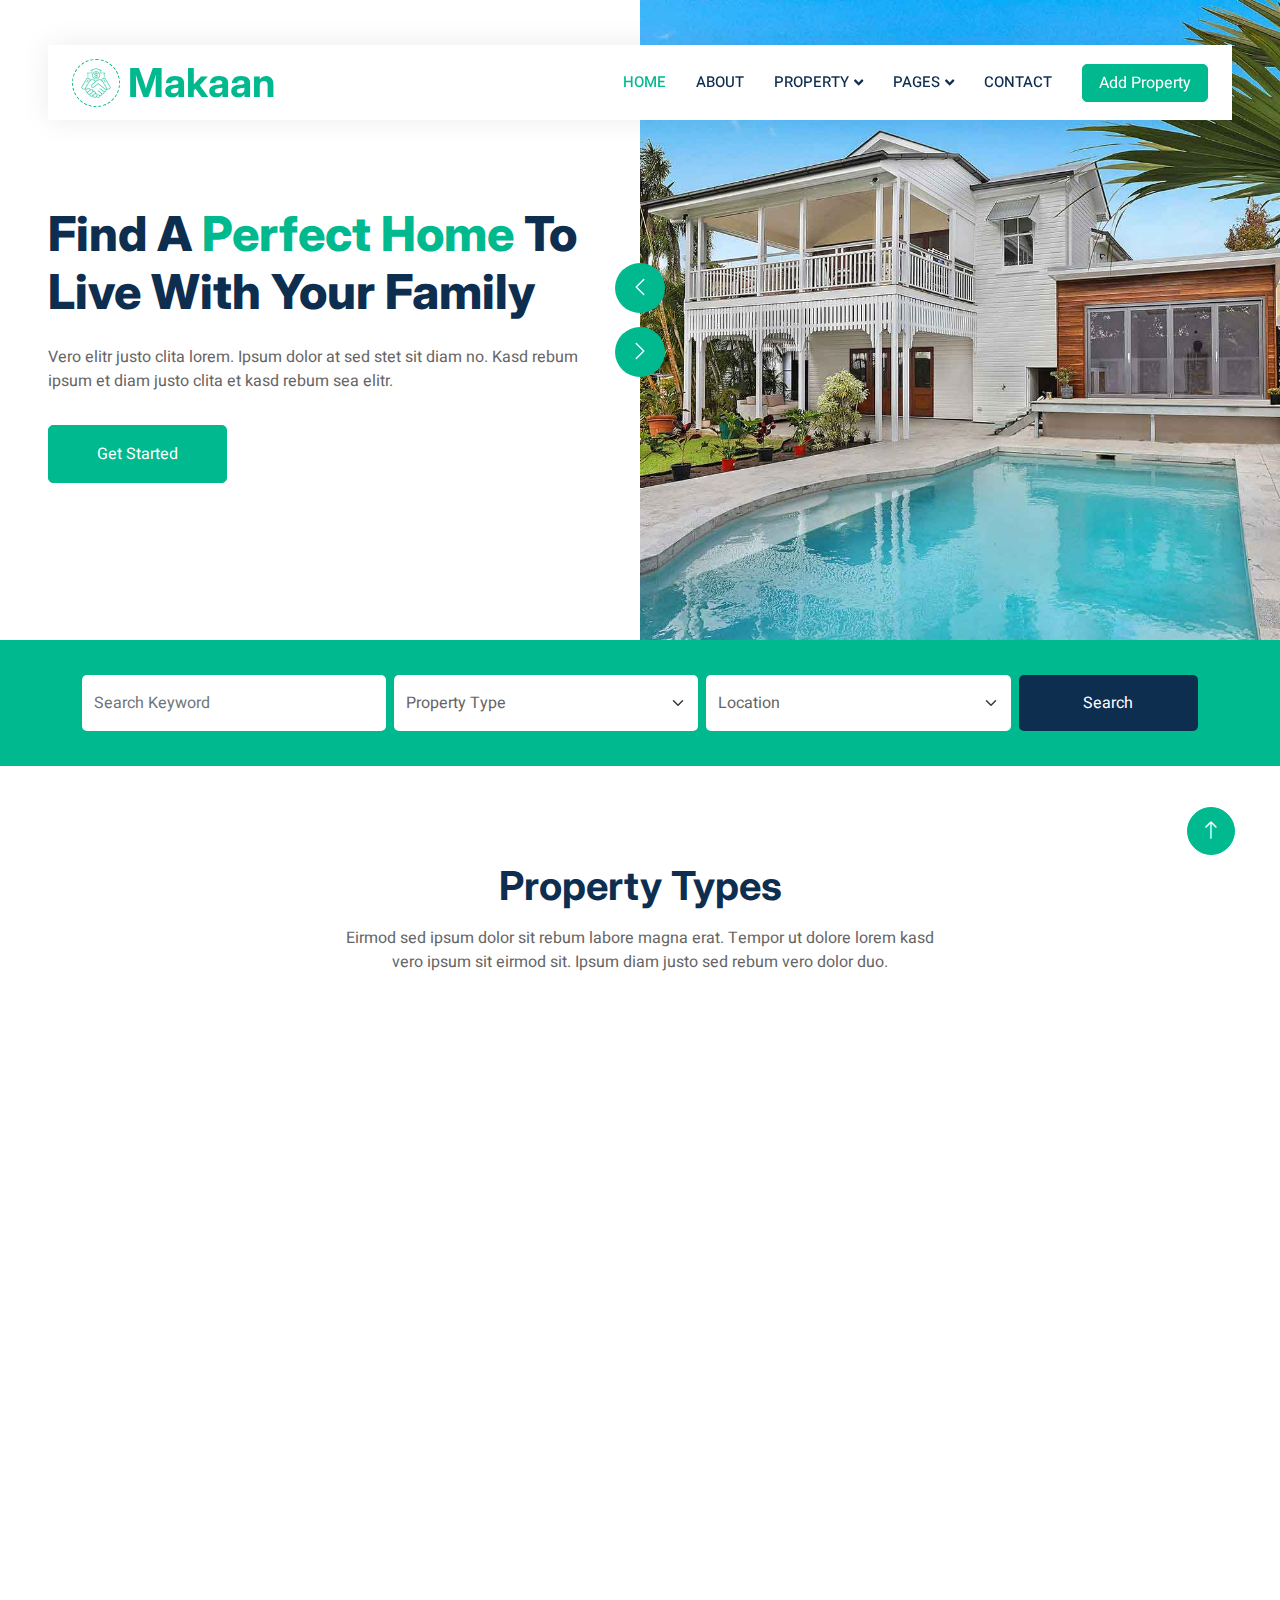
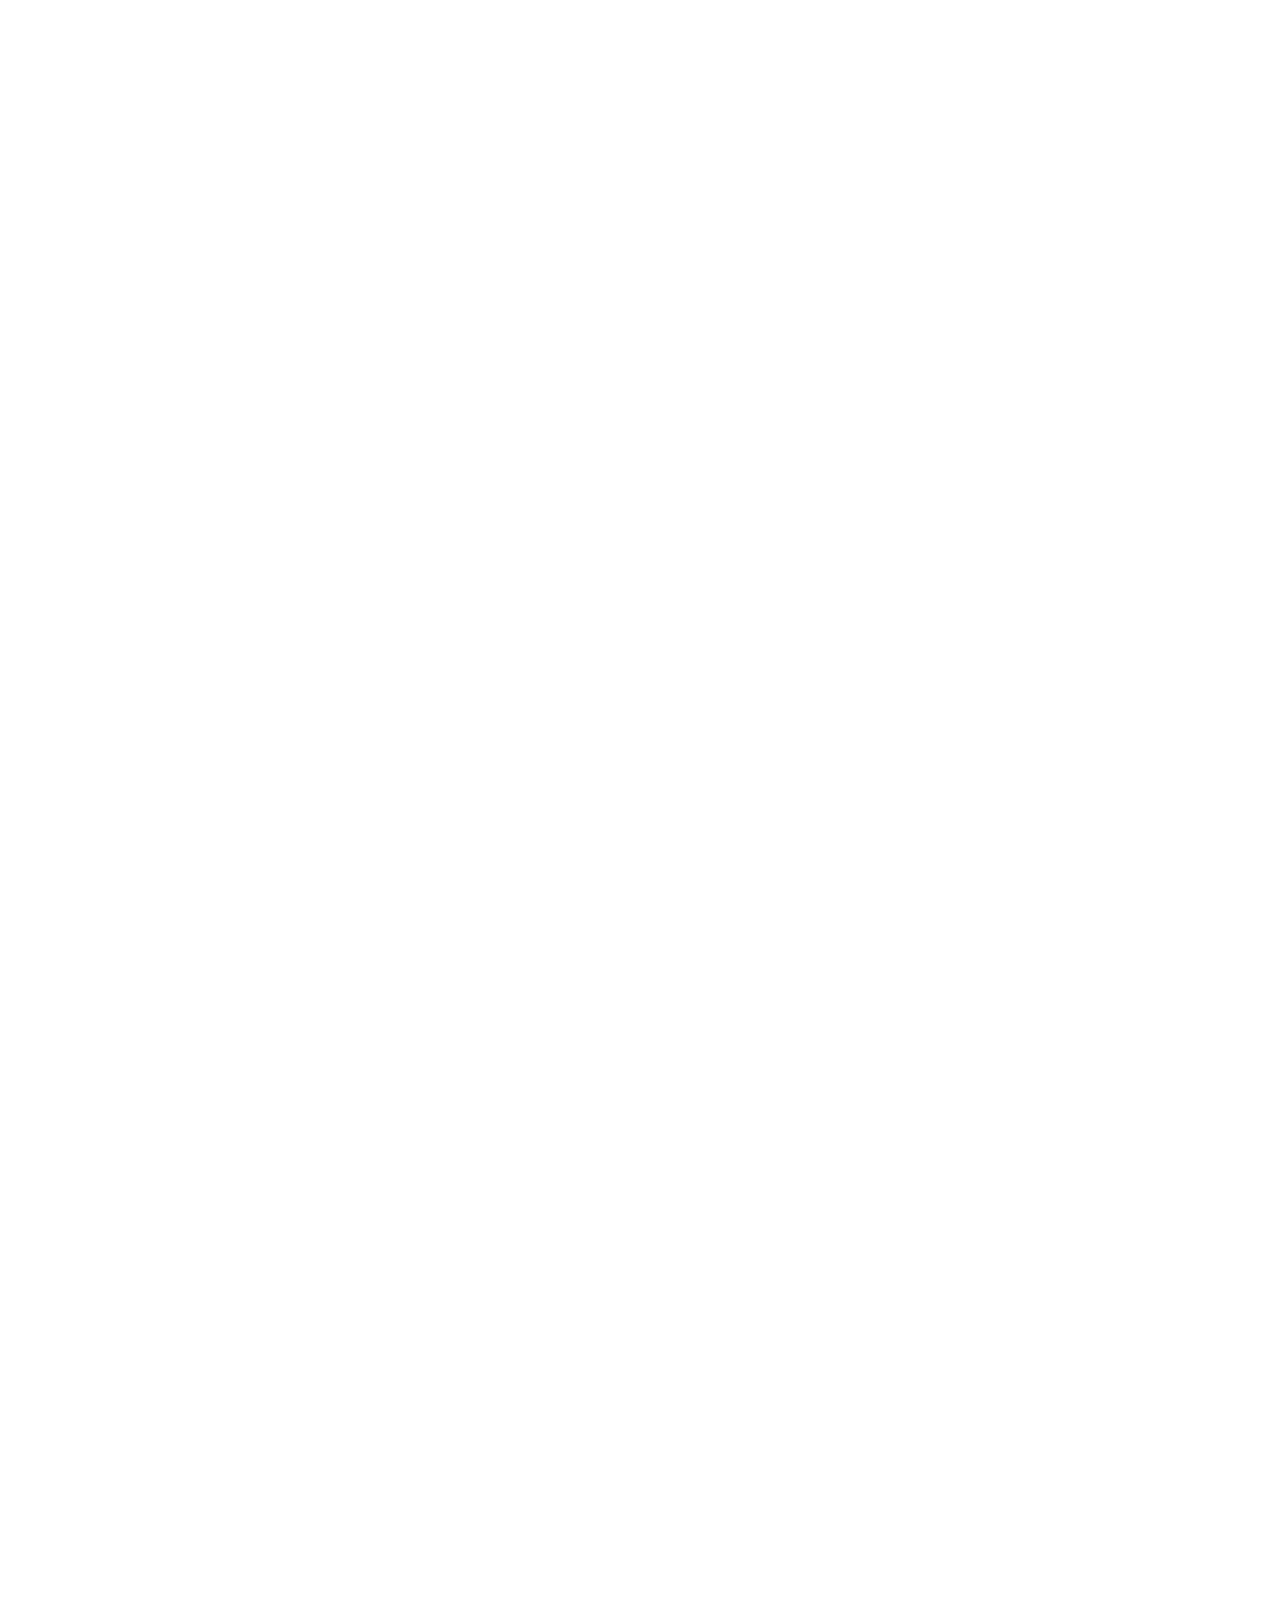
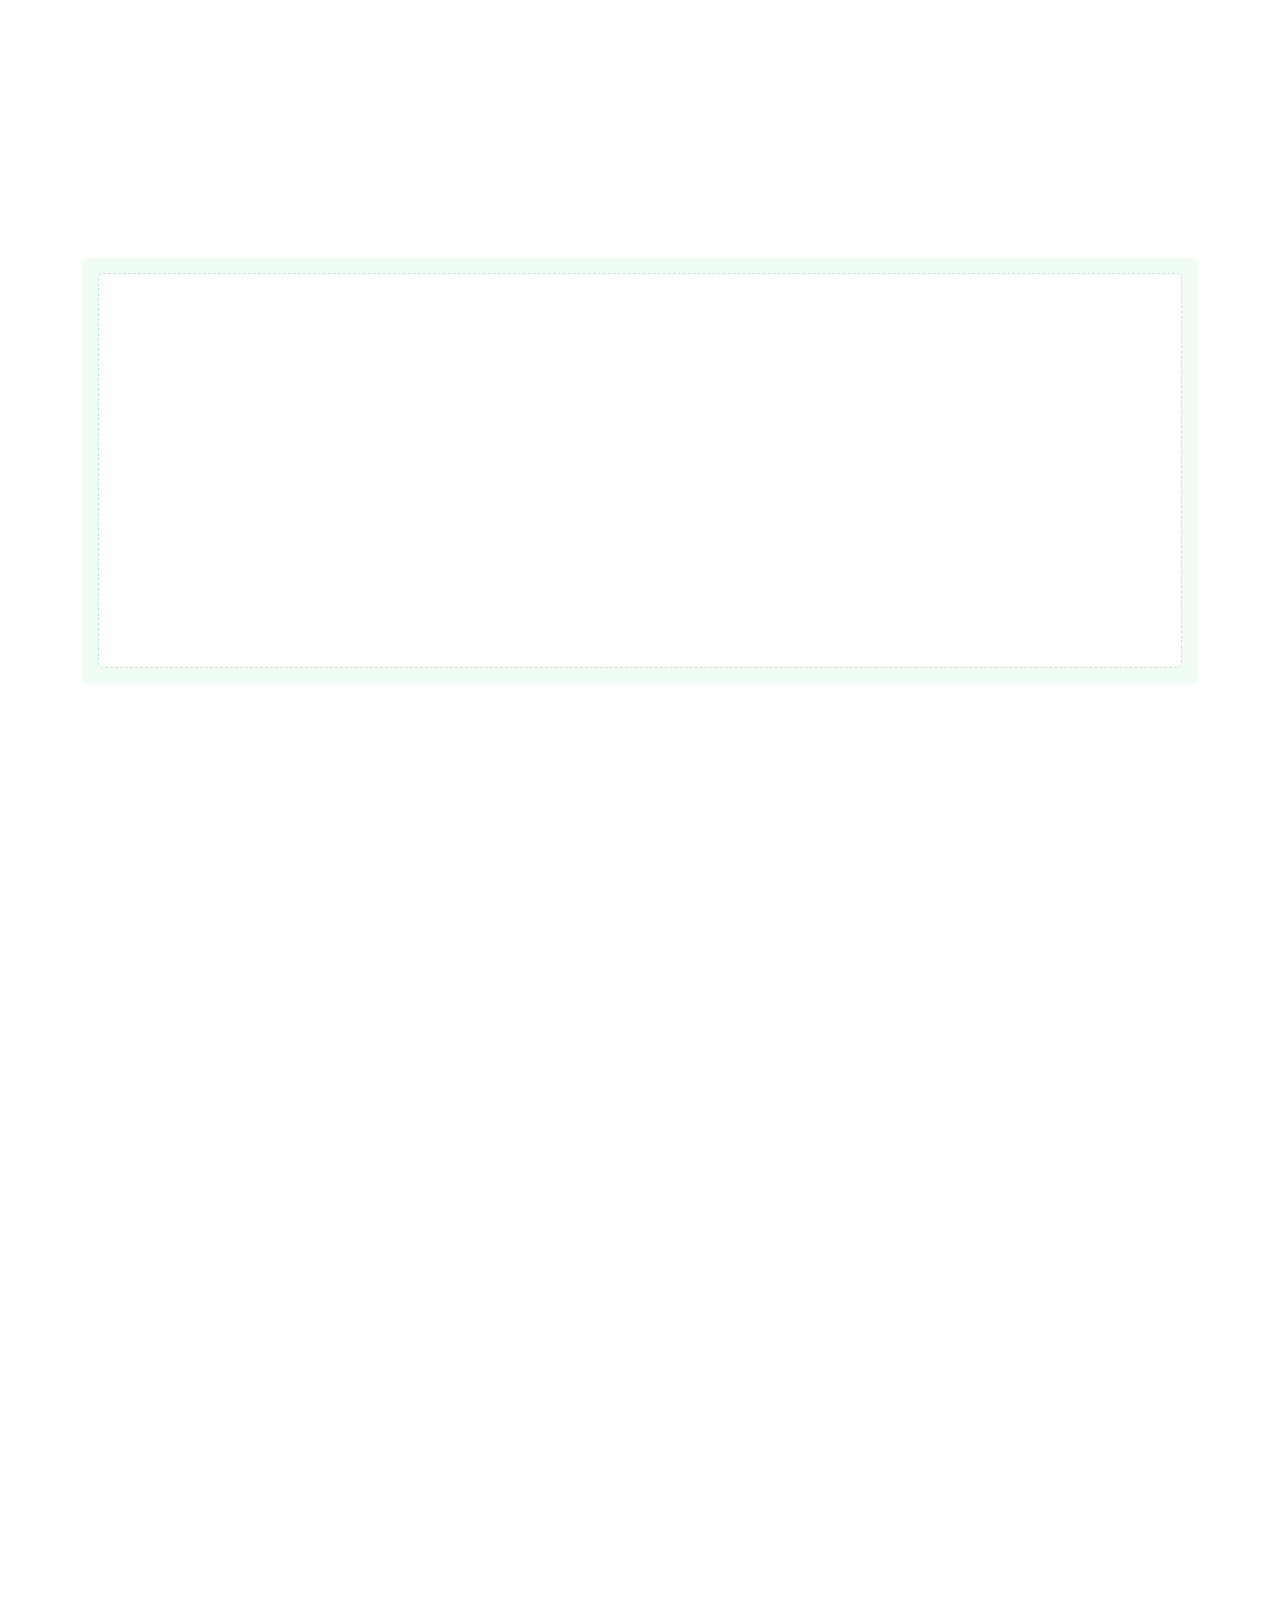
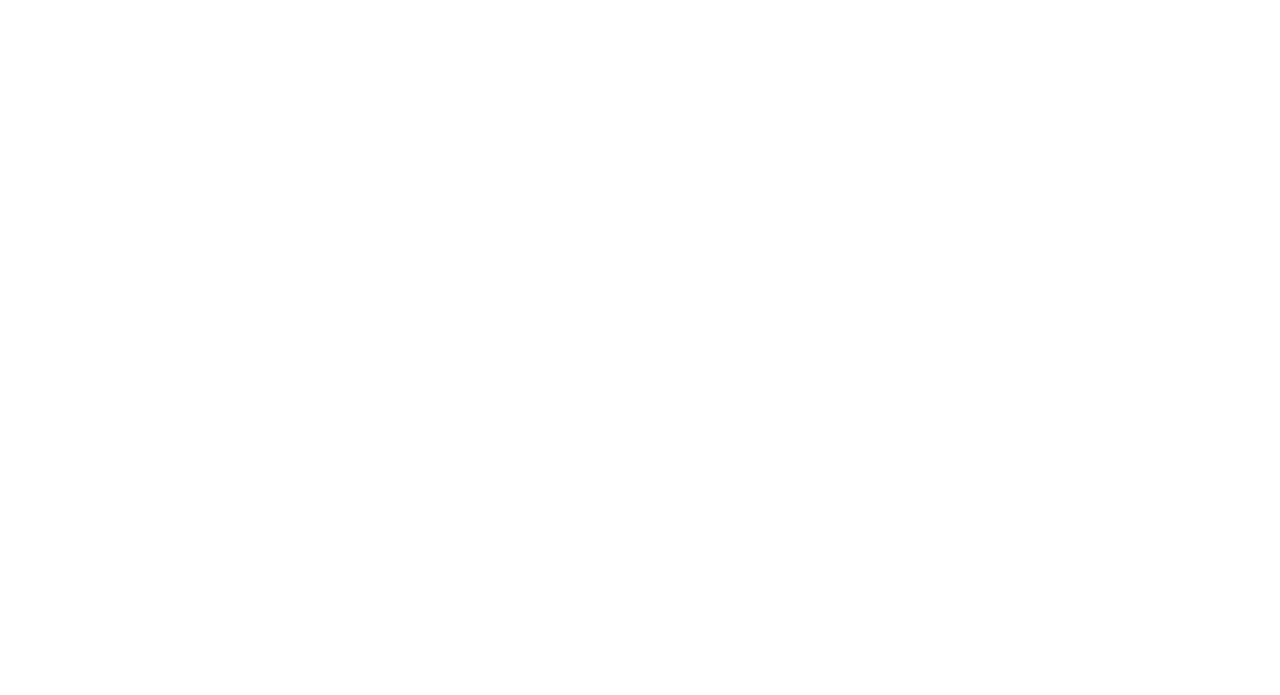
==== index.html @ d8719061 "pushed" ====
<!DOCTYPE html>
<html lang="en">

<head>
    <meta charset="utf-8">
    <title>Makaan - Real Estate HTML Template</title>
    <meta content="width=device-width, initial-scale=1.0" name="viewport">
    <meta content="" name="keywords">
    <meta content="" name="description">

    <!-- Favicon -->
    <link href="img/favicon.ico" rel="icon">

    <!-- Google Web Fonts -->
    <link rel="preconnect" href="https://fonts.googleapis.com">
    <link rel="preconnect" href="https://fonts.gstatic.com" crossorigin>
    <link href="https://fonts.googleapis.com/css2?family=Heebo:wght@400;500;600&family=Inter:wght@700;800&display=swap" rel="stylesheet">
    
    <!-- Icon Font Stylesheet -->
    <link href="https://cdnjs.cloudflare.com/ajax/libs/font-awesome/5.10.0/css/all.min.css" rel="stylesheet">
    <link href="https://cdn.jsdelivr.net/npm/bootstrap-icons@1.4.1/font/bootstrap-icons.css" rel="stylesheet">

    <!-- Libraries Stylesheet -->
    <link href="lib/animate/animate.min.css" rel="stylesheet">
    <link href="lib/owlcarousel/assets/owl.carousel.min.css" rel="stylesheet">

    <!-- Customized Bootstrap Stylesheet -->
    <link href="css/bootstrap.min.css" rel="stylesheet">

    <!-- Template Stylesheet -->
    <link href="css/style.css" rel="stylesheet">
</head>

<body>
    <div class="container-xxl bg-white p-0">
        <!-- Spinner Start -->
        <div id="spinner" class="show bg-white position-fixed translate-middle w-100 vh-100 top-50 start-50 d-flex align-items-center justify-content-center">
            <div class="spinner-border text-primary" style="width: 3rem; height: 3rem;" role="status">
                <span class="sr-only">Loading...</span>
            </div>
        </div>
        <!-- Spinner End -->


        <!-- Navbar Start -->
        <div class="container-fluid nav-bar bg-transparent">
            <nav class="navbar navbar-expand-lg bg-white navbar-light py-0 px-4">
                <a href="index.html" class="navbar-brand d-flex align-items-center text-center">
                    <div class="icon p-2 me-2">
                        <img class="img-fluid" src="img/icon-deal.png" alt="Icon" style="width: 30px; height: 30px;">
                    </div>
                    <h1 class="m-0 text-primary">Makaan</h1>
                </a>
                <button type="button" class="navbar-toggler" data-bs-toggle="collapse" data-bs-target="#navbarCollapse">
                    <span class="navbar-toggler-icon"></span>
                </button>
                <div class="collapse navbar-collapse" id="navbarCollapse">
                    <div class="navbar-nav ms-auto">
                        <a href="index.html" class="nav-item nav-link active">Home</a>
                        <a href="about.html" class="nav-item nav-link">About</a>
                        <div class="nav-item dropdown">
                            <a href="#" class="nav-link dropdown-toggle" data-bs-toggle="dropdown">Property</a>
                            <div class="dropdown-menu rounded-0 m-0">
                                <a href="property-list.html" class="dropdown-item">Property List</a>
                                <a href="property-type.html" class="dropdown-item">Property Type</a>
                                <a href="property-agent.html" class="dropdown-item">Property Agent</a>
                            </div>
                        </div>
                        <div class="nav-item dropdown">
                            <a href="#" class="nav-link dropdown-toggle" data-bs-toggle="dropdown">Pages</a>
                            <div class="dropdown-menu rounded-0 m-0">
                                <a href="testimonial.html" class="dropdown-item">Testimonial</a>
                                <a href="404.html" class="dropdown-item">404 Error</a>
                            </div>
                        </div>
                        <a href="contact.html" class="nav-item nav-link">Contact</a>
                    </div>
                    <a href="" class="btn btn-primary px-3 d-none d-lg-flex">Add Property</a>
                </div>
            </nav>
        </div>
        <!-- Navbar End -->


        <!-- Header Start -->
        <div class="container-fluid header bg-white p-0">
            <div class="row g-0 align-items-center flex-column-reverse flex-md-row">
                <div class="col-md-6 p-5 mt-lg-5">
                    <h1 class="display-5 animated fadeIn mb-4">Find A <span class="text-primary">Perfect Home</span> To Live With Your Family</h1>
                    <p class="animated fadeIn mb-4 pb-2">Vero elitr justo clita lorem. Ipsum dolor at sed stet
                        sit diam no. Kasd rebum ipsum et diam justo clita et kasd rebum sea elitr.</p>
                    <a href="" class="btn btn-primary py-3 px-5 me-3 animated fadeIn">Get Started</a>
                </div>
                <div class="col-md-6 animated fadeIn">
                    <div class="owl-carousel header-carousel">
                        <div class="owl-carousel-item">
                            <img class="img-fluid" src="img/carousel-1.jpg" alt="">
                        </div>
                        <div class="owl-carousel-item">
                            <img class="img-fluid" src="img/carousel-2.jpg" alt="">
                        </div>
                    </div>
                </div>
            </div>
        </div>
        <!-- Header End -->


        <!-- Search Start -->
        <div class="container-fluid bg-primary mb-5 wow fadeIn" data-wow-delay="0.1s" style="padding: 35px;">
            <div class="container">
                <div class="row g-2">
                    <div class="col-md-10">
                        <div class="row g-2">
                            <div class="col-md-4">
                                <input type="text" class="form-control border-0 py-3" placeholder="Search Keyword">
                            </div>
                            <div class="col-md-4">
                                <select class="form-select border-0 py-3">
                                    <option selected>Property Type</option>
                                    <option value="1">Property Type 1</option>
                                    <option value="2">Property Type 2</option>
                                    <option value="3">Property Type 3</option>
                                </select>
                            </div>
                            <div class="col-md-4">
                                <select class="form-select border-0 py-3">
                                    <option selected>Location</option>
                                    <option value="1">Location 1</option>
                                    <option value="2">Location 2</option>
                                    <option value="3">Location 3</option>
                                </select>
                            </div>
                        </div>
                    </div>
                    <div class="col-md-2">
                        <button class="btn btn-dark border-0 w-100 py-3">Search</button>
                    </div>
                </div>
            </div>
        </div>
        <!-- Search End -->


        <!-- Category Start -->
        <div class="container-xxl py-5">
            <div class="container">
                <div class="text-center mx-auto mb-5 wow fadeInUp" data-wow-delay="0.1s" style="max-width: 600px;">
                    <h1 class="mb-3">Property Types</h1>
                    <p>Eirmod sed ipsum dolor sit rebum labore magna erat. Tempor ut dolore lorem kasd vero ipsum sit eirmod sit. Ipsum diam justo sed rebum vero dolor duo.</p>
                </div>
                <div class="row g-4">
                    <div class="col-lg-3 col-sm-6 wow fadeInUp" data-wow-delay="0.1s">
                        <a class="cat-item d-block bg-light text-center rounded p-3" href="">
                            <div class="rounded p-4">
                                <div class="icon mb-3">
                                    <img class="img-fluid" src="img/icon-apartment.png" alt="Icon">
                                </div>
                                <h6>Apartment</h6>
                                <span>123 Properties</span>
                            </div>
                        </a>
                    </div>
                    <div class="col-lg-3 col-sm-6 wow fadeInUp" data-wow-delay="0.3s">
                        <a class="cat-item d-block bg-light text-center rounded p-3" href="">
                            <div class="rounded p-4">
                                <div class="icon mb-3">
                                    <img class="img-fluid" src="img/icon-villa.png" alt="Icon">
                                </div>
                                <h6>Villa</h6>
                                <span>123 Properties</span>
                            </div>
                        </a>
                    </div>
                    <div class="col-lg-3 col-sm-6 wow fadeInUp" data-wow-delay="0.5s">
                        <a class="cat-item d-block bg-light text-center rounded p-3" href="">
                            <div class="rounded p-4">
                                <div class="icon mb-3">
                                    <img class="img-fluid" src="img/icon-house.png" alt="Icon">
                                </div>
                                <h6>Home</h6>
                                <span>123 Properties</span>
                            </div>
                        </a>
                    </div>
                    <div class="col-lg-3 col-sm-6 wow fadeInUp" data-wow-delay="0.7s">
                        <a class="cat-item d-block bg-light text-center rounded p-3" href="">
                            <div class="rounded p-4">
                                <div class="icon mb-3">
                                    <img class="img-fluid" src="img/icon-housing.png" alt="Icon">
                                </div>
                                <h6>Office</h6>
                                <span>123 Properties</span>
                            </div>
                        </a>
                    </div>
                    <div class="col-lg-3 col-sm-6 wow fadeInUp" data-wow-delay="0.1s">
                        <a class="cat-item d-block bg-light text-center rounded p-3" href="">
                            <div class="rounded p-4">
                                <div class="icon mb-3">
                                    <img class="img-fluid" src="img/icon-building.png" alt="Icon">
                                </div>
                                <h6>Building</h6>
                                <span>123 Properties</span>
                            </div>
                        </a>
                    </div>
                    <div class="col-lg-3 col-sm-6 wow fadeInUp" data-wow-delay="0.3s">
                        <a class="cat-item d-block bg-light text-center rounded p-3" href="">
                            <div class="rounded p-4">
                                <div class="icon mb-3">
                                    <img class="img-fluid" src="img/icon-neighborhood.png" alt="Icon">
                                </div>
                                <h6>Townhouse</h6>
                                <span>123 Properties</span>
                            </div>
                        </a>
                    </div>
                    <div class="col-lg-3 col-sm-6 wow fadeInUp" data-wow-delay="0.5s">
                        <a class="cat-item d-block bg-light text-center rounded p-3" href="">
                            <div class="rounded p-4">
                                <div class="icon mb-3">
                                    <img class="img-fluid" src="img/icon-condominium.png" alt="Icon">
                                </div>
                                <h6>Shop</h6>
                                <span>123 Properties</span>
                            </div>
                        </a>
                    </div>
                    <div class="col-lg-3 col-sm-6 wow fadeInUp" data-wow-delay="0.7s">
                        <a class="cat-item d-block bg-light text-center rounded p-3" href="">
                            <div class="rounded p-4">
                                <div class="icon mb-3">
                                    <img class="img-fluid" src="img/icon-luxury.png" alt="Icon">
                                </div>
                                <h6>Garage</h6>
                                <span>123 Properties</span>
                            </div>
                        </a>
                    </div>
                </div>
            </div>
        </div>
        <!-- Category End -->


        <!-- About Start -->
        <div class="container-xxl py-5">
            <div class="container">
                <div class="row g-5 align-items-center">
                    <div class="col-lg-6 wow fadeIn" data-wow-delay="0.1s">
                        <div class="about-img position-relative overflow-hidden p-5 pe-0">
                            <img class="img-fluid w-100" src="img/about.jpg">
                        </div>
                    </div>
                    <div class="col-lg-6 wow fadeIn" data-wow-delay="0.5s">
                        <h1 class="mb-4">#1 Place To Find The Perfect Property</h1>
                        <p class="mb-4">Tempor erat elitr rebum at clita. Diam dolor diam ipsum sit. Aliqu diam amet diam et eos. Clita erat ipsum et lorem et sit, sed stet lorem sit clita duo justo magna dolore erat amet</p>
                        <p><i class="fa fa-check text-primary me-3"></i>Tempor erat elitr rebum at clita</p>
                        <p><i class="fa fa-check text-primary me-3"></i>Aliqu diam amet diam et eos</p>
                        <p><i class="fa fa-check text-primary me-3"></i>Clita duo justo magna dolore erat amet</p>
                        <a class="btn btn-primary py-3 px-5 mt-3" href="">Read More</a>
                    </div>
                </div>
            </div>
        </div>
        <!-- About End -->


        <!-- Property List Start -->
        <div class="container-xxl py-5">
            <div class="container">
                <div class="row g-0 gx-5 align-items-end">
                    <div class="col-lg-6">
                        <div class="text-start mx-auto mb-5 wow slideInLeft" data-wow-delay="0.1s">
                            <h1 class="mb-3">Property Listing</h1>
                            <p>Eirmod sed ipsum dolor sit rebum labore magna erat. Tempor ut dolore lorem kasd vero ipsum sit eirmod sit diam justo sed rebum.</p>
                        </div>
                    </div>
                    <div class="col-lg-6 text-start text-lg-end wow slideInRight" data-wow-delay="0.1s">
                        <ul class="nav nav-pills d-inline-flex justify-content-end mb-5">
                            <li class="nav-item me-2">
                                <a class="btn btn-outline-primary active" data-bs-toggle="pill" href="#tab-1">Featured</a>
                            </li>
                            <li class="nav-item me-2">
                                <a class="btn btn-outline-primary" data-bs-toggle="pill" href="#tab-2">For Sell</a>
                            </li>
                            <li class="nav-item me-0">
                                <a class="btn btn-outline-primary" data-bs-toggle="pill" href="#tab-3">For Rent</a>
                            </li>
                        </ul>
                    </div>
                </div>
                <div class="tab-content">
                    <div id="tab-1" class="tab-pane fade show p-0 active">
                        <div class="row g-4">
                            <div class="col-lg-4 col-md-6 wow fadeInUp" data-wow-delay="0.1s">
                                <div class="property-item rounded overflow-hidden">
                                    <div class="position-relative overflow-hidden">
                                        <a href=""><img class="img-fluid" src="img/property-1.jpg" alt=""></a>
                                        <div class="bg-primary rounded text-white position-absolute start-0 top-0 m-4 py-1 px-3">For Sell</div>
                                        <div class="bg-white rounded-top text-primary position-absolute start-0 bottom-0 mx-4 pt-1 px-3">Appartment</div>
                                    </div>
                                    <div class="p-4 pb-0">
                                        <h5 class="text-primary mb-3">$12,345</h5>
                                        <a class="d-block h5 mb-2" href="">Golden Urban House For Sell</a>
                                        <p><i class="fa fa-map-marker-alt text-primary me-2"></i>123 Street, New York, USA</p>
                                    </div>
                                    <div class="d-flex border-top">
                                        <small class="flex-fill text-center border-end py-2"><i class="fa fa-ruler-combined text-primary me-2"></i>1000 Sqft</small>
                                        <small class="flex-fill text-center border-end py-2"><i class="fa fa-bed text-primary me-2"></i>3 Bed</small>
                                        <small class="flex-fill text-center py-2"><i class="fa fa-bath text-primary me-2"></i>2 Bath</small>
                                    </div>
                                </div>
                            </div>
                            <div class="col-lg-4 col-md-6 wow fadeInUp" data-wow-delay="0.3s">
                                <div class="property-item rounded overflow-hidden">
                                    <div class="position-relative overflow-hidden">
                                        <a href=""><img class="img-fluid" src="img/property-2.jpg" alt=""></a>
                                        <div class="bg-primary rounded text-white position-absolute start-0 top-0 m-4 py-1 px-3">For Rent</div>
                                        <div class="bg-white rounded-top text-primary position-absolute start-0 bottom-0 mx-4 pt-1 px-3">Villa</div>
                                    </div>
                                    <div class="p-4 pb-0">
                                        <h5 class="text-primary mb-3">$12,345</h5>
                                        <a class="d-block h5 mb-2" href="">Golden Urban House For Sell</a>
                                        <p><i class="fa fa-map-marker-alt text-primary me-2"></i>123 Street, New York, USA</p>
                                    </div>
                                    <div class="d-flex border-top">
                                        <small class="flex-fill text-center border-end py-2"><i class="fa fa-ruler-combined text-primary me-2"></i>1000 Sqft</small>
                                        <small class="flex-fill text-center border-end py-2"><i class="fa fa-bed text-primary me-2"></i>3 Bed</small>
                                        <small class="flex-fill text-center py-2"><i class="fa fa-bath text-primary me-2"></i>2 Bath</small>
                                    </div>
                                </div>
                            </div>
                            <div class="col-lg-4 col-md-6 wow fadeInUp" data-wow-delay="0.5s">
                                <div class="property-item rounded overflow-hidden">
                                    <div class="position-relative overflow-hidden">
                                        <a href=""><img class="img-fluid" src="img/property-3.jpg" alt=""></a>
                                        <div class="bg-primary rounded text-white position-absolute start-0 top-0 m-4 py-1 px-3">For Sell</div>
                                        <div class="bg-white rounded-top text-primary position-absolute start-0 bottom-0 mx-4 pt-1 px-3">Office</div>
                                    </div>
                                    <div class="p-4 pb-0">
                                        <h5 class="text-primary mb-3">$12,345</h5>
                                        <a class="d-block h5 mb-2" href="">Golden Urban House For Sell</a>
                                        <p><i class="fa fa-map-marker-alt text-primary me-2"></i>123 Street, New York, USA</p>
                                    </div>
                                    <div class="d-flex border-top">
                                        <small class="flex-fill text-center border-end py-2"><i class="fa fa-ruler-combined text-primary me-2"></i>1000 Sqft</small>
                                        <small class="flex-fill text-center border-end py-2"><i class="fa fa-bed text-primary me-2"></i>3 Bed</small>
                                        <small class="flex-fill text-center py-2"><i class="fa fa-bath text-primary me-2"></i>2 Bath</small>
                                    </div>
                                </div>
                            </div>
                            <div class="col-lg-4 col-md-6 wow fadeInUp" data-wow-delay="0.1s">
                                <div class="property-item rounded overflow-hidden">
                                    <div class="position-relative overflow-hidden">
                                        <a href=""><img class="img-fluid" src="img/property-4.jpg" alt=""></a>
                                        <div class="bg-primary rounded text-white position-absolute start-0 top-0 m-4 py-1 px-3">For Rent</div>
                                        <div class="bg-white rounded-top text-primary position-absolute start-0 bottom-0 mx-4 pt-1 px-3">Building</div>
                                    </div>
                                    <div class="p-4 pb-0">
                                        <h5 class="text-primary mb-3">$12,345</h5>
                                        <a class="d-block h5 mb-2" href="">Golden Urban House For Sell</a>
                                        <p><i class="fa fa-map-marker-alt text-primary me-2"></i>123 Street, New York, USA</p>
                                    </div>
                                    <div class="d-flex border-top">
                                        <small class="flex-fill text-center border-end py-2"><i class="fa fa-ruler-combined text-primary me-2"></i>1000 Sqft</small>
                                        <small class="flex-fill text-center border-end py-2"><i class="fa fa-bed text-primary me-2"></i>3 Bed</small>
                                        <small class="flex-fill text-center py-2"><i class="fa fa-bath text-primary me-2"></i>2 Bath</small>
                                    </div>
                                </div>
                            </div>
                            <div class="col-lg-4 col-md-6 wow fadeInUp" data-wow-delay="0.3s">
                                <div class="property-item rounded overflow-hidden">
                                    <div class="position-relative overflow-hidden">
                                        <a href=""><img class="img-fluid" src="img/property-5.jpg" alt=""></a>
                                        <div class="bg-primary rounded text-white position-absolute start-0 top-0 m-4 py-1 px-3">For Sell</div>
                                        <div class="bg-white rounded-top text-primary position-absolute start-0 bottom-0 mx-4 pt-1 px-3">Home</div>
                                    </div>
                                    <div class="p-4 pb-0">
                                        <h5 class="text-primary mb-3">$12,345</h5>
                                        <a class="d-block h5 mb-2" href="">Golden Urban House For Sell</a>
                                        <p><i class="fa fa-map-marker-alt text-primary me-2"></i>123 Street, New York, USA</p>
                                    </div>
                                    <div class="d-flex border-top">
                                        <small class="flex-fill text-center border-end py-2"><i class="fa fa-ruler-combined text-primary me-2"></i>1000 Sqft</small>
                                        <small class="flex-fill text-center border-end py-2"><i class="fa fa-bed text-primary me-2"></i>3 Bed</small>
                                        <small class="flex-fill text-center py-2"><i class="fa fa-bath text-primary me-2"></i>2 Bath</small>
                                    </div>
                                </div>
                            </div>
                            <div class="col-lg-4 col-md-6 wow fadeInUp" data-wow-delay="0.5s">
                                <div class="property-item rounded overflow-hidden">
                                    <div class="position-relative overflow-hidden">
                                        <a href=""><img class="img-fluid" src="img/property-6.jpg" alt=""></a>
                                        <div class="bg-primary rounded text-white position-absolute start-0 top-0 m-4 py-1 px-3">For Rent</div>
                                        <div class="bg-white rounded-top text-primary position-absolute start-0 bottom-0 mx-4 pt-1 px-3">Shop</div>
                                    </div>
                                    <div class="p-4 pb-0">
                                        <h5 class="text-primary mb-3">$12,345</h5>
                                        <a class="d-block h5 mb-2" href="">Golden Urban House For Sell</a>
                                        <p><i class="fa fa-map-marker-alt text-primary me-2"></i>123 Street, New York, USA</p>
                                    </div>
                                    <div class="d-flex border-top">
                                        <small class="flex-fill text-center border-end py-2"><i class="fa fa-ruler-combined text-primary me-2"></i>1000 Sqft</small>
                                        <small class="flex-fill text-center border-end py-2"><i class="fa fa-bed text-primary me-2"></i>3 Bed</small>
                                        <small class="flex-fill text-center py-2"><i class="fa fa-bath text-primary me-2"></i>2 Bath</small>
                                    </div>
                                </div>
                            </div>
                            <div class="col-12 text-center wow fadeInUp" data-wow-delay="0.1s">
                                <a class="btn btn-primary py-3 px-5" href="">Browse More Property</a>
                            </div>
                        </div>
                    </div>
                    <div id="tab-2" class="tab-pane fade show p-0">
                        <div class="row g-4">
                            <div class="col-lg-4 col-md-6">
                                <div class="property-item rounded overflow-hidden">
                                    <div class="position-relative overflow-hidden">
                                        <a href=""><img class="img-fluid" src="img/property-1.jpg" alt=""></a>
                                        <div class="bg-primary rounded text-white position-absolute start-0 top-0 m-4 py-1 px-3">For Sell</div>
                                        <div class="bg-white rounded-top text-primary position-absolute start-0 bottom-0 mx-4 pt-1 px-3">Appartment</div>
                                    </div>
                                    <div class="p-4 pb-0">
                                        <h5 class="text-primary mb-3">$12,345</h5>
                                        <a class="d-block h5 mb-2" href="">Golden Urban House For Sell</a>
                                        <p><i class="fa fa-map-marker-alt text-primary me-2"></i>123 Street, New York, USA</p>
                                    </div>
                                    <div class="d-flex border-top">
                                        <small class="flex-fill text-center border-end py-2"><i class="fa fa-ruler-combined text-primary me-2"></i>1000 Sqft</small>
                                        <small class="flex-fill text-center border-end py-2"><i class="fa fa-bed text-primary me-2"></i>3 Bed</small>
                                        <small class="flex-fill text-center py-2"><i class="fa fa-bath text-primary me-2"></i>2 Bath</small>
                                    </div>
                                </div>
                            </div>
                            <div class="col-lg-4 col-md-6">
                                <div class="property-item rounded overflow-hidden">
                                    <div class="position-relative overflow-hidden">
                                        <a href=""><img class="img-fluid" src="img/property-2.jpg" alt=""></a>
                                        <div class="bg-primary rounded text-white position-absolute start-0 top-0 m-4 py-1 px-3">For Rent</div>
                                        <div class="bg-white rounded-top text-primary position-absolute start-0 bottom-0 mx-4 pt-1 px-3">Villa</div>
                                    </div>
                                    <div class="p-4 pb-0">
                                        <h5 class="text-primary mb-3">$12,345</h5>
                                        <a class="d-block h5 mb-2" href="">Golden Urban House For Sell</a>
                                        <p><i class="fa fa-map-marker-alt text-primary me-2"></i>123 Street, New York, USA</p>
                                    </div>
                                    <div class="d-flex border-top">
                                        <small class="flex-fill text-center border-end py-2"><i class="fa fa-ruler-combined text-primary me-2"></i>1000 Sqft</small>
                                        <small class="flex-fill text-center border-end py-2"><i class="fa fa-bed text-primary me-2"></i>3 Bed</small>
                                        <small class="flex-fill text-center py-2"><i class="fa fa-bath text-primary me-2"></i>2 Bath</small>
                                    </div>
                                </div>
                            </div>
                            <div class="col-lg-4 col-md-6">
                                <div class="property-item rounded overflow-hidden">
                                    <div class="position-relative overflow-hidden">
                                        <a href=""><img class="img-fluid" src="img/property-3.jpg" alt=""></a>
                                        <div class="bg-primary rounded text-white position-absolute start-0 top-0 m-4 py-1 px-3">For Sell</div>
                                        <div class="bg-white rounded-top text-primary position-absolute start-0 bottom-0 mx-4 pt-1 px-3">Office</div>
                                    </div>
                                    <div class="p-4 pb-0">
                                        <h5 class="text-primary mb-3">$12,345</h5>
                                        <a class="d-block h5 mb-2" href="">Golden Urban House For Sell</a>
                                        <p><i class="fa fa-map-marker-alt text-primary me-2"></i>123 Street, New York, USA</p>
                                    </div>
                                    <div class="d-flex border-top">
                                        <small class="flex-fill text-center border-end py-2"><i class="fa fa-ruler-combined text-primary me-2"></i>1000 Sqft</small>
                                        <small class="flex-fill text-center border-end py-2"><i class="fa fa-bed text-primary me-2"></i>3 Bed</small>
                                        <small class="flex-fill text-center py-2"><i class="fa fa-bath text-primary me-2"></i>2 Bath</small>
                                    </div>
                                </div>
                            </div>
                            <div class="col-lg-4 col-md-6">
                                <div class="property-item rounded overflow-hidden">
                                    <div class="position-relative overflow-hidden">
                                        <a href=""><img class="img-fluid" src="img/property-4.jpg" alt=""></a>
                                        <div class="bg-primary rounded text-white position-absolute start-0 top-0 m-4 py-1 px-3">For Rent</div>
                                        <div class="bg-white rounded-top text-primary position-absolute start-0 bottom-0 mx-4 pt-1 px-3">Building</div>
                                    </div>
                                    <div class="p-4 pb-0">
                                        <h5 class="text-primary mb-3">$12,345</h5>
                                        <a class="d-block h5 mb-2" href="">Golden Urban House For Sell</a>
                                        <p><i class="fa fa-map-marker-alt text-primary me-2"></i>123 Street, New York, USA</p>
                                    </div>
                                    <div class="d-flex border-top">
                                        <small class="flex-fill text-center border-end py-2"><i class="fa fa-ruler-combined text-primary me-2"></i>1000 Sqft</small>
                                        <small class="flex-fill text-center border-end py-2"><i class="fa fa-bed text-primary me-2"></i>3 Bed</small>
                                        <small class="flex-fill text-center py-2"><i class="fa fa-bath text-primary me-2"></i>2 Bath</small>
                                    </div>
                                </div>
                            </div>
                            <div class="col-lg-4 col-md-6">
                                <div class="property-item rounded overflow-hidden">
                                    <div class="position-relative overflow-hidden">
                                        <a href=""><img class="img-fluid" src="img/property-5.jpg" alt=""></a>
                                        <div class="bg-primary rounded text-white position-absolute start-0 top-0 m-4 py-1 px-3">For Sell</div>
                                        <div class="bg-white rounded-top text-primary position-absolute start-0 bottom-0 mx-4 pt-1 px-3">Home</div>
                                    </div>
                                    <div class="p-4 pb-0">
                                        <h5 class="text-primary mb-3">$12,345</h5>
                                        <a class="d-block h5 mb-2" href="">Golden Urban House For Sell</a>
                                        <p><i class="fa fa-map-marker-alt text-primary me-2"></i>123 Street, New York, USA</p>
                                    </div>
                                    <div class="d-flex border-top">
                                        <small class="flex-fill text-center border-end py-2"><i class="fa fa-ruler-combined text-primary me-2"></i>1000 Sqft</small>
                                        <small class="flex-fill text-center border-end py-2"><i class="fa fa-bed text-primary me-2"></i>3 Bed</small>
                                        <small class="flex-fill text-center py-2"><i class="fa fa-bath text-primary me-2"></i>2 Bath</small>
                                    </div>
                                </div>
                            </div>
                            <div class="col-lg-4 col-md-6">
                                <div class="property-item rounded overflow-hidden">
                                    <div class="position-relative overflow-hidden">
                                        <a href=""><img class="img-fluid" src="img/property-6.jpg" alt=""></a>
                                        <div class="bg-primary rounded text-white position-absolute start-0 top-0 m-4 py-1 px-3">For Rent</div>
                                        <div class="bg-white rounded-top text-primary position-absolute start-0 bottom-0 mx-4 pt-1 px-3">Shop</div>
                                    </div>
                                    <div class="p-4 pb-0">
                                        <h5 class="text-primary mb-3">$12,345</h5>
                                        <a class="d-block h5 mb-2" href="">Golden Urban House For Sell</a>
                                        <p><i class="fa fa-map-marker-alt text-primary me-2"></i>123 Street, New York, USA</p>
                                    </div>
                                    <div class="d-flex border-top">
                                        <small class="flex-fill text-center border-end py-2"><i class="fa fa-ruler-combined text-primary me-2"></i>1000 Sqft</small>
                                        <small class="flex-fill text-center border-end py-2"><i class="fa fa-bed text-primary me-2"></i>3 Bed</small>
                                        <small class="flex-fill text-center py-2"><i class="fa fa-bath text-primary me-2"></i>2 Bath</small>
                                    </div>
                                </div>
                            </div>
                            <div class="col-12 text-center">
                                <a class="btn btn-primary py-3 px-5" href="">Browse More Property</a>
                            </div>
                        </div>
                    </div>
                    <div id="tab-3" class="tab-pane fade show p-0">
                        <div class="row g-4">
                            <div class="col-lg-4 col-md-6">
                                <div class="property-item rounded overflow-hidden">
                                    <div class="position-relative overflow-hidden">
                                        <a href=""><img class="img-fluid" src="img/property-1.jpg" alt=""></a>
                                        <div class="bg-primary rounded text-white position-absolute start-0 top-0 m-4 py-1 px-3">For Sell</div>
                                        <div class="bg-white rounded-top text-primary position-absolute start-0 bottom-0 mx-4 pt-1 px-3">Appartment</div>
                                    </div>
                                    <div class="p-4 pb-0">
                                        <h5 class="text-primary mb-3">$12,345</h5>
                                        <a class="d-block h5 mb-2" href="">Golden Urban House For Sell</a>
                                        <p><i class="fa fa-map-marker-alt text-primary me-2"></i>123 Street, New York, USA</p>
                                    </div>
                                    <div class="d-flex border-top">
                                        <small class="flex-fill text-center border-end py-2"><i class="fa fa-ruler-combined text-primary me-2"></i>1000 Sqft</small>
                                        <small class="flex-fill text-center border-end py-2"><i class="fa fa-bed text-primary me-2"></i>3 Bed</small>
                                        <small class="flex-fill text-center py-2"><i class="fa fa-bath text-primary me-2"></i>2 Bath</small>
                                    </div>
                                </div>
                            </div>
                            <div class="col-lg-4 col-md-6">
                                <div class="property-item rounded overflow-hidden">
                                    <div class="position-relative overflow-hidden">
                                        <a href=""><img class="img-fluid" src="img/property-2.jpg" alt=""></a>
                                        <div class="bg-primary rounded text-white position-absolute start-0 top-0 m-4 py-1 px-3">For Rent</div>
                                        <div class="bg-white rounded-top text-primary position-absolute start-0 bottom-0 mx-4 pt-1 px-3">Villa</div>
                                    </div>
                                    <div class="p-4 pb-0">
                                        <h5 class="text-primary mb-3">$12,345</h5>
                                        <a class="d-block h5 mb-2" href="">Golden Urban House For Sell</a>
                                        <p><i class="fa fa-map-marker-alt text-primary me-2"></i>123 Street, New York, USA</p>
                                    </div>
                                    <div class="d-flex border-top">
                                        <small class="flex-fill text-center border-end py-2"><i class="fa fa-ruler-combined text-primary me-2"></i>1000 Sqft</small>
                                        <small class="flex-fill text-center border-end py-2"><i class="fa fa-bed text-primary me-2"></i>3 Bed</small>
                                        <small class="flex-fill text-center py-2"><i class="fa fa-bath text-primary me-2"></i>2 Bath</small>
                                    </div>
                                </div>
                            </div>
                            <div class="col-lg-4 col-md-6">
                                <div class="property-item rounded overflow-hidden">
                                    <div class="position-relative overflow-hidden">
                                        <a href=""><img class="img-fluid" src="img/property-3.jpg" alt=""></a>
                                        <div class="bg-primary rounded text-white position-absolute start-0 top-0 m-4 py-1 px-3">For Sell</div>
                                        <div class="bg-white rounded-top text-primary position-absolute start-0 bottom-0 mx-4 pt-1 px-3">Office</div>
                                    </div>
                                    <div class="p-4 pb-0">
                                        <h5 class="text-primary mb-3">$12,345</h5>
                                        <a class="d-block h5 mb-2" href="">Golden Urban House For Sell</a>
                                        <p><i class="fa fa-map-marker-alt text-primary me-2"></i>123 Street, New York, USA</p>
                                    </div>
                                    <div class="d-flex border-top">
                                        <small class="flex-fill text-center border-end py-2"><i class="fa fa-ruler-combined text-primary me-2"></i>1000 Sqft</small>
                                        <small class="flex-fill text-center border-end py-2"><i class="fa fa-bed text-primary me-2"></i>3 Bed</small>
                                        <small class="flex-fill text-center py-2"><i class="fa fa-bath text-primary me-2"></i>2 Bath</small>
                                    </div>
                                </div>
                            </div>
                            <div class="col-lg-4 col-md-6">
                                <div class="property-item rounded overflow-hidden">
                                    <div class="position-relative overflow-hidden">
                                        <a href=""><img class="img-fluid" src="img/property-4.jpg" alt=""></a>
                                        <div class="bg-primary rounded text-white position-absolute start-0 top-0 m-4 py-1 px-3">For Rent</div>
                                        <div class="bg-white rounded-top text-primary position-absolute start-0 bottom-0 mx-4 pt-1 px-3">Building</div>
                                    </div>
                                    <div class="p-4 pb-0">
                                        <h5 class="text-primary mb-3">$12,345</h5>
                                        <a class="d-block h5 mb-2" href="">Golden Urban House For Sell</a>
                                        <p><i class="fa fa-map-marker-alt text-primary me-2"></i>123 Street, New York, USA</p>
                                    </div>
                                    <div class="d-flex border-top">
                                        <small class="flex-fill text-center border-end py-2"><i class="fa fa-ruler-combined text-primary me-2"></i>1000 Sqft</small>
                                        <small class="flex-fill text-center border-end py-2"><i class="fa fa-bed text-primary me-2"></i>3 Bed</small>
                                        <small class="flex-fill text-center py-2"><i class="fa fa-bath text-primary me-2"></i>2 Bath</small>
                                    </div>
                                </div>
                            </div>
                            <div class="col-lg-4 col-md-6">
                                <div class="property-item rounded overflow-hidden">
                                    <div class="position-relative overflow-hidden">
                                        <a href=""><img class="img-fluid" src="img/property-5.jpg" alt=""></a>
                                        <div class="bg-primary rounded text-white position-absolute start-0 top-0 m-4 py-1 px-3">For Sell</div>
                                        <div class="bg-white rounded-top text-primary position-absolute start-0 bottom-0 mx-4 pt-1 px-3">Home</div>
                                    </div>
                                    <div class="p-4 pb-0">
                                        <h5 class="text-primary mb-3">$12,345</h5>
                                        <a class="d-block h5 mb-2" href="">Golden Urban House For Sell</a>
                                        <p><i class="fa fa-map-marker-alt text-primary me-2"></i>123 Street, New York, USA</p>
                                    </div>
                                    <div class="d-flex border-top">
                                        <small class="flex-fill text-center border-end py-2"><i class="fa fa-ruler-combined text-primary me-2"></i>1000 Sqft</small>
                                        <small class="flex-fill text-center border-end py-2"><i class="fa fa-bed text-primary me-2"></i>3 Bed</small>
                                        <small class="flex-fill text-center py-2"><i class="fa fa-bath text-primary me-2"></i>2 Bath</small>
                                    </div>
                                </div>
                            </div>
                            <div class="col-lg-4 col-md-6">
                                <div class="property-item rounded overflow-hidden">
                                    <div class="position-relative overflow-hidden">
                                        <a href=""><img class="img-fluid" src="img/property-6.jpg" alt=""></a>
                                        <div class="bg-primary rounded text-white position-absolute start-0 top-0 m-4 py-1 px-3">For Rent</div>
                                        <div class="bg-white rounded-top text-primary position-absolute start-0 bottom-0 mx-4 pt-1 px-3">Shop</div>
                                    </div>
                                    <div class="p-4 pb-0">
                                        <h5 class="text-primary mb-3">$12,345</h5>
                                        <a class="d-block h5 mb-2" href="">Golden Urban House For Sell</a>
                                        <p><i class="fa fa-map-marker-alt text-primary me-2"></i>123 Street, New York, USA</p>
                                    </div>
                                    <div class="d-flex border-top">
                                        <small class="flex-fill text-center border-end py-2"><i class="fa fa-ruler-combined text-primary me-2"></i>1000 Sqft</small>
                                        <small class="flex-fill text-center border-end py-2"><i class="fa fa-bed text-primary me-2"></i>3 Bed</small>
                                        <small class="flex-fill text-center py-2"><i class="fa fa-bath text-primary me-2"></i>2 Bath</small>
                                    </div>
                                </div>
                            </div>
                            <div class="col-12 text-center">
                                <a class="btn btn-primary py-3 px-5" href="">Browse More Property</a>
                            </div>
                        </div>
                    </div>
                </div>
            </div>
        </div>
        <!-- Property List End -->


        <!-- Call to Action Start -->
        <div class="container-xxl py-5">
            <div class="container">
                <div class="bg-light rounded p-3">
                    <div class="bg-white rounded p-4" style="border: 1px dashed rgba(0, 185, 142, .3)">
                        <div class="row g-5 align-items-center">
                            <div class="col-lg-6 wow fadeIn" data-wow-delay="0.1s">
                                <img class="img-fluid rounded w-100" src="img/call-to-action.jpg" alt="">
                            </div>
                            <div class="col-lg-6 wow fadeIn" data-wow-delay="0.5s">
                                <div class="mb-4">
                                    <h1 class="mb-3">Contact With Our Certified Agent</h1>
                                    <p>Eirmod sed ipsum dolor sit rebum magna erat. Tempor lorem kasd vero ipsum sit sit diam justo sed vero dolor duo.</p>
                                </div>
                                <a href="" class="btn btn-primary py-3 px-4 me-2"><i class="fa fa-phone-alt me-2"></i>Make A Call</a>
                                <a href="" class="btn btn-dark py-3 px-4"><i class="fa fa-calendar-alt me-2"></i>Get Appoinment</a>
                            </div>
                        </div>
                    </div>
                </div>
            </div>
        </div>
        <!-- Call to Action End -->


        <!-- Team Start -->
        <div class="container-xxl py-5">
            <div class="container">
                <div class="text-center mx-auto mb-5 wow fadeInUp" data-wow-delay="0.1s" style="max-width: 600px;">
                    <h1 class="mb-3">Property Agents</h1>
                    <p>Eirmod sed ipsum dolor sit rebum labore magna erat. Tempor ut dolore lorem kasd vero ipsum sit eirmod sit. Ipsum diam justo sed rebum vero dolor duo.</p>
                </div>
                <div class="row g-4">
                    <div class="col-lg-3 col-md-6 wow fadeInUp" data-wow-delay="0.1s">
                        <div class="team-item rounded overflow-hidden">
                            <div class="position-relative">
                                <img class="img-fluid" src="img/team-1.jpg" alt="">
                                <div class="position-absolute start-50 top-100 translate-middle d-flex align-items-center">
                                    <a class="btn btn-square mx-1" href=""><i class="fab fa-facebook-f"></i></a>
                                    <a class="btn btn-square mx-1" href=""><i class="fab fa-twitter"></i></a>
                                    <a class="btn btn-square mx-1" href=""><i class="fab fa-instagram"></i></a>
                                </div>
                            </div>
                            <div class="text-center p-4 mt-3">
                                <h5 class="fw-bold mb-0">Full Name</h5>
                                <small>Designation</small>
                            </div>
                        </div>
                    </div>
                    <div class="col-lg-3 col-md-6 wow fadeInUp" data-wow-delay="0.3s">
                        <div class="team-item rounded overflow-hidden">
                            <div class="position-relative">
                                <img class="img-fluid" src="img/team-2.jpg" alt="">
                                <div class="position-absolute start-50 top-100 translate-middle d-flex align-items-center">
                                    <a class="btn btn-square mx-1" href=""><i class="fab fa-facebook-f"></i></a>
                                    <a class="btn btn-square mx-1" href=""><i class="fab fa-twitter"></i></a>
                                    <a class="btn btn-square mx-1" href=""><i class="fab fa-instagram"></i></a>
                                </div>
                            </div>
                            <div class="text-center p-4 mt-3">
                                <h5 class="fw-bold mb-0">Full Name</h5>
                                <small>Designation</small>
                            </div>
                        </div>
                    </div>
                    <div class="col-lg-3 col-md-6 wow fadeInUp" data-wow-delay="0.5s">
                        <div class="team-item rounded overflow-hidden">
                            <div class="position-relative">
                                <img class="img-fluid" src="img/team-3.jpg" alt="">
                                <div class="position-absolute start-50 top-100 translate-middle d-flex align-items-center">
                                    <a class="btn btn-square mx-1" href=""><i class="fab fa-facebook-f"></i></a>
                                    <a class="btn btn-square mx-1" href=""><i class="fab fa-twitter"></i></a>
                                    <a class="btn btn-square mx-1" href=""><i class="fab fa-instagram"></i></a>
                                </div>
                            </div>
                            <div class="text-center p-4 mt-3">
                                <h5 class="fw-bold mb-0">Full Name</h5>
                                <small>Designation</small>
                            </div>
                        </div>
                    </div>
                    <div class="col-lg-3 col-md-6 wow fadeInUp" data-wow-delay="0.7s">
                        <div class="team-item rounded overflow-hidden">
                            <div class="position-relative">
                                <img class="img-fluid" src="img/team-4.jpg" alt="">
                                <div class="position-absolute start-50 top-100 translate-middle d-flex align-items-center">
                                    <a class="btn btn-square mx-1" href=""><i class="fab fa-facebook-f"></i></a>
                                    <a class="btn btn-square mx-1" href=""><i class="fab fa-twitter"></i></a>
                                    <a class="btn btn-square mx-1" href=""><i class="fab fa-instagram"></i></a>
                                </div>
                            </div>
                            <div class="text-center p-4 mt-3">
                                <h5 class="fw-bold mb-0">Full Name</h5>
                                <small>Designation</small>
                            </div>
                        </div>
                    </div>
                </div>
            </div>
        </div>
        <!-- Team End -->


        <!-- Testimonial Start -->
        <div class="container-xxl py-5">
            <div class="container">
                <div class="text-center mx-auto mb-5 wow fadeInUp" data-wow-delay="0.1s" style="max-width: 600px;">
                    <h1 class="mb-3">Our Clients Say!</h1>
                    <p>Eirmod sed ipsum dolor sit rebum labore magna erat. Tempor ut dolore lorem kasd vero ipsum sit eirmod sit. Ipsum diam justo sed rebum vero dolor duo.</p>
                </div>
                <div class="owl-carousel testimonial-carousel wow fadeInUp" data-wow-delay="0.1s">
                    <div class="testimonial-item bg-light rounded p-3">
                        <div class="bg-white border rounded p-4">
                            <p>Tempor stet labore dolor clita stet diam amet ipsum dolor duo ipsum rebum stet dolor amet diam stet. Est stet ea lorem amet est kasd kasd erat eos</p>
                            <div class="d-flex align-items-center">
                                <img class="img-fluid flex-shrink-0 rounded" src="img/testimonial-1.jpg" style="width: 45px; height: 45px;">
                                <div class="ps-3">
                                    <h6 class="fw-bold mb-1">Client Name</h6>
                                    <small>Profession</small>
                                </div>
                            </div>
                        </div>
                    </div>
                    <div class="testimonial-item bg-light rounded p-3">
                        <div class="bg-white border rounded p-4">
                            <p>Tempor stet labore dolor clita stet diam amet ipsum dolor duo ipsum rebum stet dolor amet diam stet. Est stet ea lorem amet est kasd kasd erat eos</p>
                            <div class="d-flex align-items-center">
                                <img class="img-fluid flex-shrink-0 rounded" src="img/testimonial-2.jpg" style="width: 45px; height: 45px;">
                                <div class="ps-3">
                                    <h6 class="fw-bold mb-1">Client Name</h6>
                                    <small>Profession</small>
                                </div>
                            </div>
                        </div>
                    </div>
                    <div class="testimonial-item bg-light rounded p-3">
                        <div class="bg-white border rounded p-4">
                            <p>Tempor stet labore dolor clita stet diam amet ipsum dolor duo ipsum rebum stet dolor amet diam stet. Est stet ea lorem amet est kasd kasd erat eos</p>
                            <div class="d-flex align-items-center">
                                <img class="img-fluid flex-shrink-0 rounded" src="img/testimonial-3.jpg" style="width: 45px; height: 45px;">
                                <div class="ps-3">
                                    <h6 class="fw-bold mb-1">Client Name</h6>
                                    <small>Profession</small>
                                </div>
                            </div>
                        </div>
                    </div>
                </div>
            </div>
        </div>
        <!-- Testimonial End -->
        

        <!-- Footer Start -->
        <div class="container-fluid bg-dark text-white-50 footer pt-5 mt-5 wow fadeIn" data-wow-delay="0.1s">
            <div class="container py-5">
                <div class="row g-5">
                    <div class="col-lg-3 col-md-6">
                        <h5 class="text-white mb-4">Get In Touch</h5>
                        <p class="mb-2"><i class="fa fa-map-marker-alt me-3"></i>123 Street, New York, USA</p>
                        <p class="mb-2"><i class="fa fa-phone-alt me-3"></i>+012 345 67890</p>
                        <p class="mb-2"><i class="fa fa-envelope me-3"></i>info@example.com</p>
                        <div class="d-flex pt-2">
                            <a class="btn btn-outline-light btn-social" href=""><i class="fab fa-twitter"></i></a>
                            <a class="btn btn-outline-light btn-social" href=""><i class="fab fa-facebook-f"></i></a>
                            <a class="btn btn-outline-light btn-social" href=""><i class="fab fa-youtube"></i></a>
                            <a class="btn btn-outline-light btn-social" href=""><i class="fab fa-linkedin-in"></i></a>
                        </div>
                    </div>
                    <div class="col-lg-3 col-md-6">
                        <h5 class="text-white mb-4">Quick Links</h5>
                        <a class="btn btn-link text-white-50" href="">About Us</a>
                        <a class="btn btn-link text-white-50" href="">Contact Us</a>
                        <a class="btn btn-link text-white-50" href="">Our Services</a>
                        <a class="btn btn-link text-white-50" href="">Privacy Policy</a>
                        <a class="btn btn-link text-white-50" href="">Terms & Condition</a>
                    </div>
                    <div class="col-lg-3 col-md-6">
                        <h5 class="text-white mb-4">Photo Gallery</h5>
                        <div class="row g-2 pt-2">
                            <div class="col-4">
                                <img class="img-fluid rounded bg-light p-1" src="img/property-1.jpg" alt="">
                            </div>
                            <div class="col-4">
                                <img class="img-fluid rounded bg-light p-1" src="img/property-2.jpg" alt="">
                            </div>
                            <div class="col-4">
                                <img class="img-fluid rounded bg-light p-1" src="img/property-3.jpg" alt="">
                            </div>
                            <div class="col-4">
                                <img class="img-fluid rounded bg-light p-1" src="img/property-4.jpg" alt="">
                            </div>
                            <div class="col-4">
                                <img class="img-fluid rounded bg-light p-1" src="img/property-5.jpg" alt="">
                            </div>
                            <div class="col-4">
                                <img class="img-fluid rounded bg-light p-1" src="img/property-6.jpg" alt="">
                            </div>
                        </div>
                    </div>
                    <div class="col-lg-3 col-md-6">
                        <h5 class="text-white mb-4">Newsletter</h5>
                        <p>Dolor amet sit justo amet elitr clita ipsum elitr est.</p>
                        <div class="position-relative mx-auto" style="max-width: 400px;">
                            <input class="form-control bg-transparent w-100 py-3 ps-4 pe-5" type="text" placeholder="Your email">
                            <button type="button" class="btn btn-primary py-2 position-absolute top-0 end-0 mt-2 me-2">SignUp</button>
                        </div>
                    </div>
                </div>
            </div>
            <div class="container">
                <div class="copyright">
                    <div class="row">
                        <div class="col-md-6 text-center text-md-start mb-3 mb-md-0">
                            &copy; <a class="border-bottom" href="#">Your Site Name</a>, All Right Reserved. 
							
							<!--/*** This template is free as long as you keep the footer author’s credit link/attribution link/backlink. If you'd like to use the template without the footer author’s credit link/attribution link/backlink, you can purchase the Credit Removal License from "https://htmlcodex.com/credit-removal". Thank you for your support. ***/-->
							Designed By <a class="border-bottom" href="https://htmlcodex.com">HTML Codex</a>
                        </div>
                        <div class="col-md-6 text-center text-md-end">
                            <div class="footer-menu">
                                <a href="">Home</a>
                                <a href="">Cookies</a>
                                <a href="">Help</a>
                                <a href="">FQAs</a>
                            </div>
                        </div>
                    </div>
                </div>
            </div>
        </div>
        <!-- Footer End -->


        <!-- Back to Top -->
        <a href="#" class="btn btn-lg btn-primary btn-lg-square back-to-top"><i class="bi bi-arrow-up"></i></a>
    </div>

    <!-- JavaScript Libraries -->
    <script src="https://code.jquery.com/jquery-3.4.1.min.js"></script>
    <script src="https://cdn.jsdelivr.net/npm/bootstrap@5.0.0/dist/js/bootstrap.bundle.min.js"></script>
    <script src="lib/wow/wow.min.js"></script>
    <script src="lib/easing/easing.min.js"></script>
    <script src="lib/waypoints/waypoints.min.js"></script>
    <script src="lib/owlcarousel/owl.carousel.min.js"></script>

    <!-- Template Javascript -->
    <script src="js/main.js"></script>
</body>

</html>
---- css/style.css ----
/********** Template CSS **********/
:root {
    --primary: #00B98E;
    --secondary: #FF6922;
    --light: #EFFDF5;
    --dark: #0E2E50;
}

.back-to-top {
    position: fixed;
    display: none;
    right: 45px;
    bottom: 45px;
    z-index: 99;
}


/*** Spinner ***/
#spinner {
    opacity: 0;
    visibility: hidden;
    transition: opacity .5s ease-out, visibility 0s linear .5s;
    z-index: 99999;
}

#spinner.show {
    transition: opacity .5s ease-out, visibility 0s linear 0s;
    visibility: visible;
    opacity: 1;
}


/*** Button ***/
.btn {
    transition: .5s;
}

.btn.btn-primary,
.btn.btn-secondary {
    color: #FFFFFF;
}

.btn-square {
    width: 38px;
    height: 38px;
}

.btn-sm-square {
    width: 32px;
    height: 32px;
}

.btn-lg-square {
    width: 48px;
    height: 48px;
}

.btn-square,
.btn-sm-square,
.btn-lg-square {
    padding: 0;
    display: flex;
    align-items: center;
    justify-content: center;
    font-weight: normal;
    border-radius: 50px;
}


/*** Navbar ***/
.nav-bar {
    position: relative;
    margin-top: 45px;
    padding: 0 3rem;
    transition: .5s;
    z-index: 9999;
}

.nav-bar.sticky-top {
    position: sticky;
    padding: 0;
    z-index: 9999;
}

.navbar {
    box-shadow: 0 0 30px rgba(0, 0, 0, .08);
}

.navbar .dropdown-toggle::after {
    border: none;
    content: "\f107";
    font-family: "Font Awesome 5 Free";
    font-weight: 900;
    vertical-align: middle;
    margin-left: 5px;
    transition: .5s;
}

.navbar .dropdown-toggle[aria-expanded=true]::after {
    transform: rotate(-180deg);
}

.navbar-light .navbar-nav .nav-link {
    margin-right: 30px;
    padding: 25px 0;
    color: #FFFFFF;
    font-size: 15px;
    text-transform: uppercase;
    outline: none;
}

.navbar-light .navbar-nav .nav-link:hover,
.navbar-light .navbar-nav .nav-link.active {
    color: var(--primary);
}

@media (max-width: 991.98px) {
    .nav-bar {
        margin: 0;
        padding: 0;
    }

    .navbar-light .navbar-nav .nav-link  {
        margin-right: 0;
        padding: 10px 0;
    }

    .navbar-light .navbar-nav {
        border-top: 1px solid #EEEEEE;
    }
}

.navbar-light .navbar-brand {
    height: 75px;
}

.navbar-light .navbar-nav .nav-link {
    color: var(--dark);
    font-weight: 500;
}

@media (min-width: 992px) {
    .navbar .nav-item .dropdown-menu {
        display: block;
        top: 100%;
        margin-top: 0;
        transform: rotateX(-75deg);
        transform-origin: 0% 0%;
        opacity: 0;
        visibility: hidden;
        transition: .5s;
        
    }

    .navbar .nav-item:hover .dropdown-menu {
        transform: rotateX(0deg);
        visibility: visible;
        transition: .5s;
        opacity: 1;
    }
}


/*** Header ***/
@media (min-width: 992px) {
    .header {
        margin-top: -120px;
    }
}

.header-carousel .owl-nav {
    position: absolute;
    top: 50%;
    left: -25px;
    transform: translateY(-50%);
    display: flex;
    flex-direction: column;
}

.header-carousel .owl-nav .owl-prev,
.header-carousel .owl-nav .owl-next {
    margin: 7px 0;
    width: 50px;
    height: 50px;
    display: flex;
    align-items: center;
    justify-content: center;
    color: #FFFFFF;
    background: var(--primary);
    border-radius: 40px;
    font-size: 20px;
    transition: .5s;
}

.header-carousel .owl-nav .owl-prev:hover,
.header-carousel .owl-nav .owl-next:hover {
    background: var(--dark);
}

@media (max-width: 768px) {
    .header-carousel .owl-nav {
        left: 25px;
    }
}

.breadcrumb-item + .breadcrumb-item::before {
    color: #DDDDDD;
}


/*** Icon ***/
.icon {
    padding: 15px;
    display: inline-flex;
    align-items: center;
    justify-content: center;
    background: #FFFFFF !important;
    border-radius: 50px;
    border: 1px dashed var(--primary) !important;
}


/*** About ***/
.about-img img {
    position: relative;
    z-index: 2;
}

.about-img::before {
    position: absolute;
    content: "";
    top: 0;
    left: -50%;
    width: 100%;
    height: 100%;
    background: var(--primary);
    transform: skew(20deg);
    z-index: 1;
}


/*** Category ***/
.cat-item div {
    background: #FFFFFF;
    border: 1px dashed rgba(0, 185, 142, .3);
    transition: .5s;
}

.cat-item:hover div {
    background: var(--primary);
    border-color: transparent;
}

.cat-item div * {
    transition: .5s;
}

.cat-item:hover div * {
    color: #FFFFFF !important;
}


/*** Property List ***/
.nav-pills .nav-item .btn {
    color: var(--dark);
}

.nav-pills .nav-item .btn:hover,
.nav-pills .nav-item .btn.active {
    color: #FFFFFF;
}

.property-item {
    box-shadow: 0 0 30px rgba(0, 0, 0, .08);
}

.property-item img {
    transition: .5s;
}

.property-item:hover img {
    transform: scale(1.1);
}

.property-item .border-top {
    border-top: 1px dashed rgba(0, 185, 142, .3) !important;
}

.property-item .border-end {
    border-right: 1px dashed rgba(0, 185, 142, .3) !important;
}


/*** Team ***/
.team-item {
    box-shadow: 0 0 30px rgba(0, 0, 0, .08);
    transition: .5s;
}

.team-item .btn {
    color: var(--primary);
    background: #FFFFFF;
    box-shadow: 0 0 30px rgba(0, 0, 0, .15);
}

.team-item .btn:hover {
    color: #FFFFFF;
    background: var(--primary);
}

.team-item:hover {
    border-color: var(--secondary) !important;
}

.team-item:hover .bg-primary {
    background: var(--secondary) !important;
}

.team-item:hover .bg-primary i {
    color: var(--secondary) !important;
}


/*** Testimonial ***/
.testimonial-carousel {
    padding-left: 1.5rem;
    padding-right: 1.5rem;
}

@media (min-width: 576px) {
    .testimonial-carousel {
        padding-left: 4rem;
        padding-right: 4rem;
    }
}

.testimonial-carousel .testimonial-item .border {
    border: 1px dashed rgba(0, 185, 142, .3) !important;
}

.testimonial-carousel .owl-nav {
    position: absolute;
    width: 100%;
    height: 40px;
    top: calc(50% - 20px);
    left: 0;
    display: flex;
    justify-content: space-between;
    z-index: 1;
}

.testimonial-carousel .owl-nav .owl-prev,
.testimonial-carousel .owl-nav .owl-next {
    position: relative;
    width: 40px;
    height: 40px;
    display: flex;
    align-items: center;
    justify-content: center;
    color: #FFFFFF;
    background: var(--primary);
    border-radius: 40px;
    font-size: 20px;
    transition: .5s;
}

.testimonial-carousel .owl-nav .owl-prev:hover,
.testimonial-carousel .owl-nav .owl-next:hover {
    background: var(--dark);
}


/*** Footer ***/
.footer .btn.btn-social {
    margin-right: 5px;
    width: 35px;
    height: 35px;
    display: flex;
    align-items: center;
    justify-content: center;
    color: var(--light);
    border: 1px solid rgba(255,255,255,0.5);
    border-radius: 35px;
    transition: .3s;
}

.footer .btn.btn-social:hover {
    color: var(--primary);
    border-color: var(--light);
}

.footer .btn.btn-link {
    display: block;
    margin-bottom: 5px;
    padding: 0;
    text-align: left;
    font-size: 15px;
    font-weight: normal;
    text-transform: capitalize;
    transition: .3s;
}

.footer .btn.btn-link::before {
    position: relative;
    content: "\f105";
    font-family: "Font Awesome 5 Free";
    font-weight: 900;
    margin-right: 10px;
}

.footer .btn.btn-link:hover {
    letter-spacing: 1px;
    box-shadow: none;
}

.footer .form-control {
    border-color: rgba(255,255,255,0.5);
}

.footer .copyright {
    padding: 25px 0;
    font-size: 15px;
    border-top: 1px solid rgba(256, 256, 256, .1);
}

.footer .copyright a {
    color: var(--light);
}

.footer .footer-menu a {
    margin-right: 15px;
    padding-right: 15px;
    border-right: 1px solid rgba(255, 255, 255, .1);
}

.footer .footer-menu a:last-child {
    margin-right: 0;
    padding-right: 0;
    border-right: none;
}
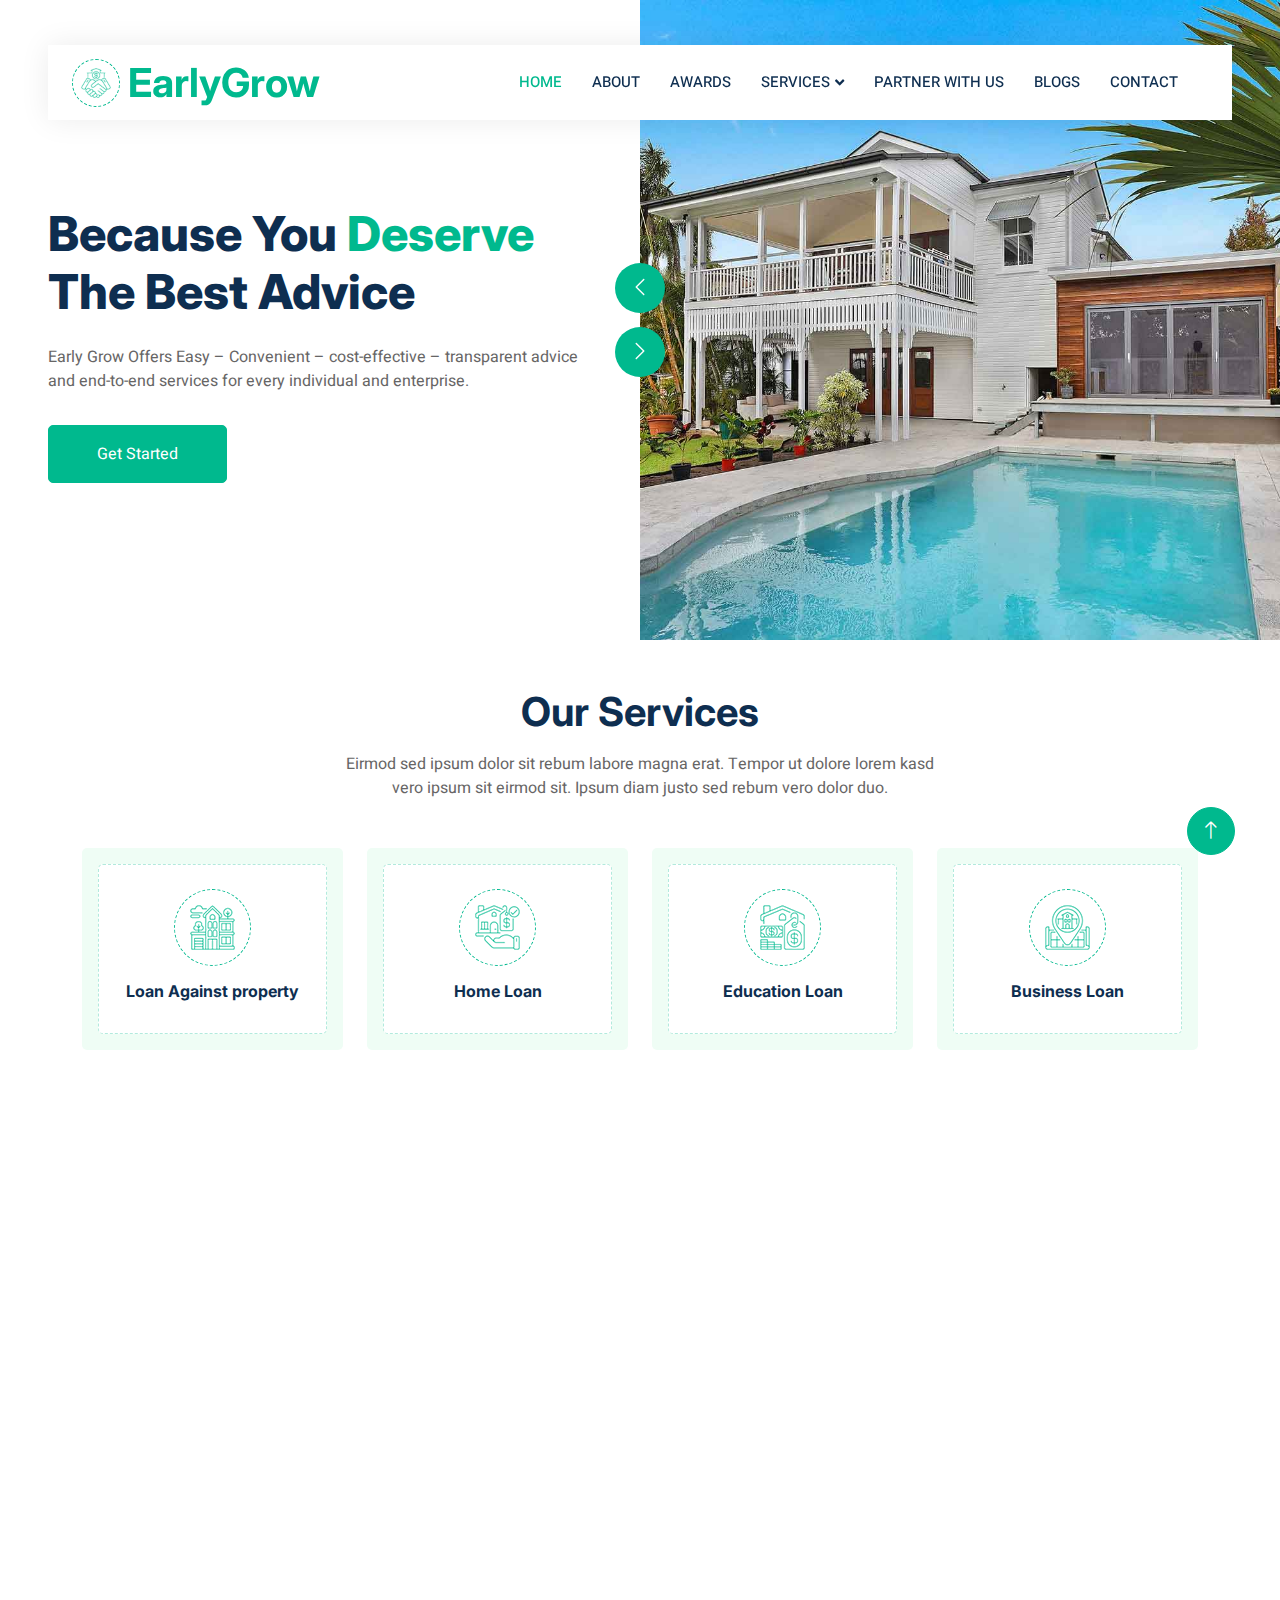
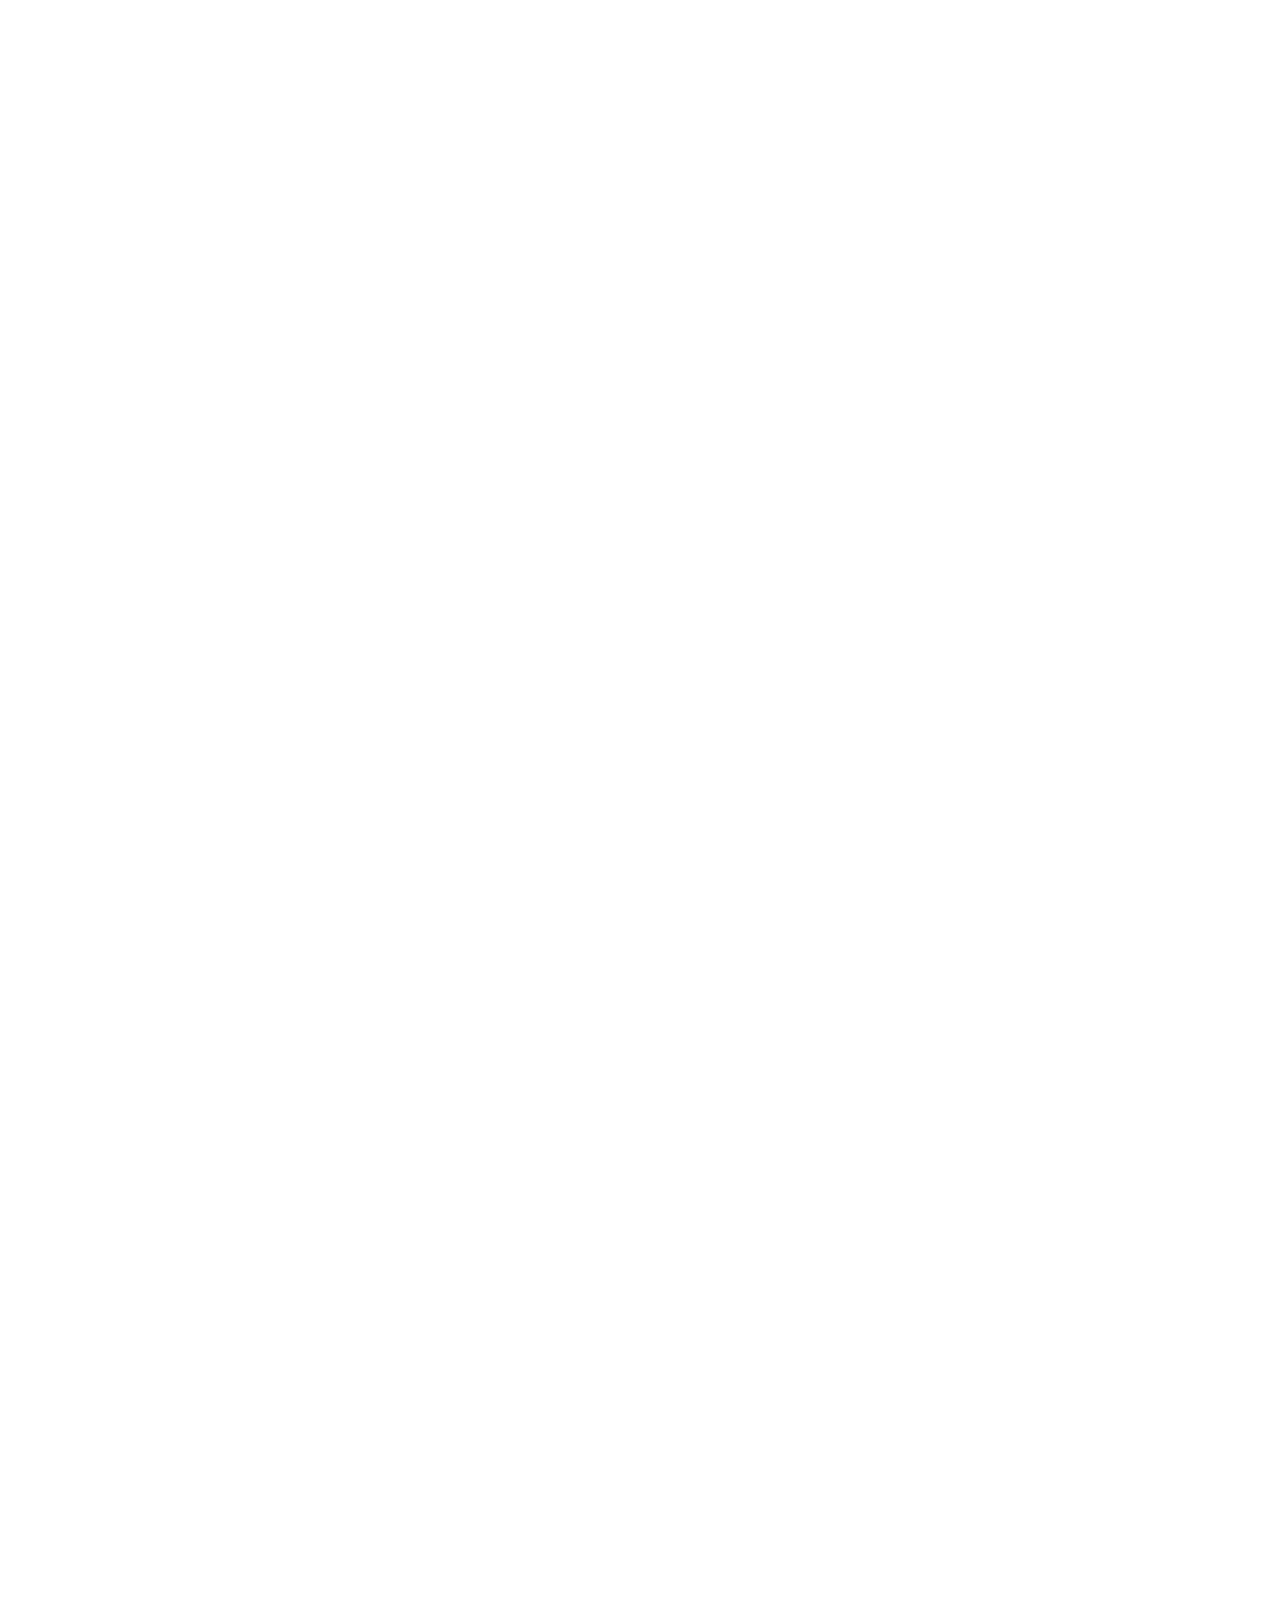
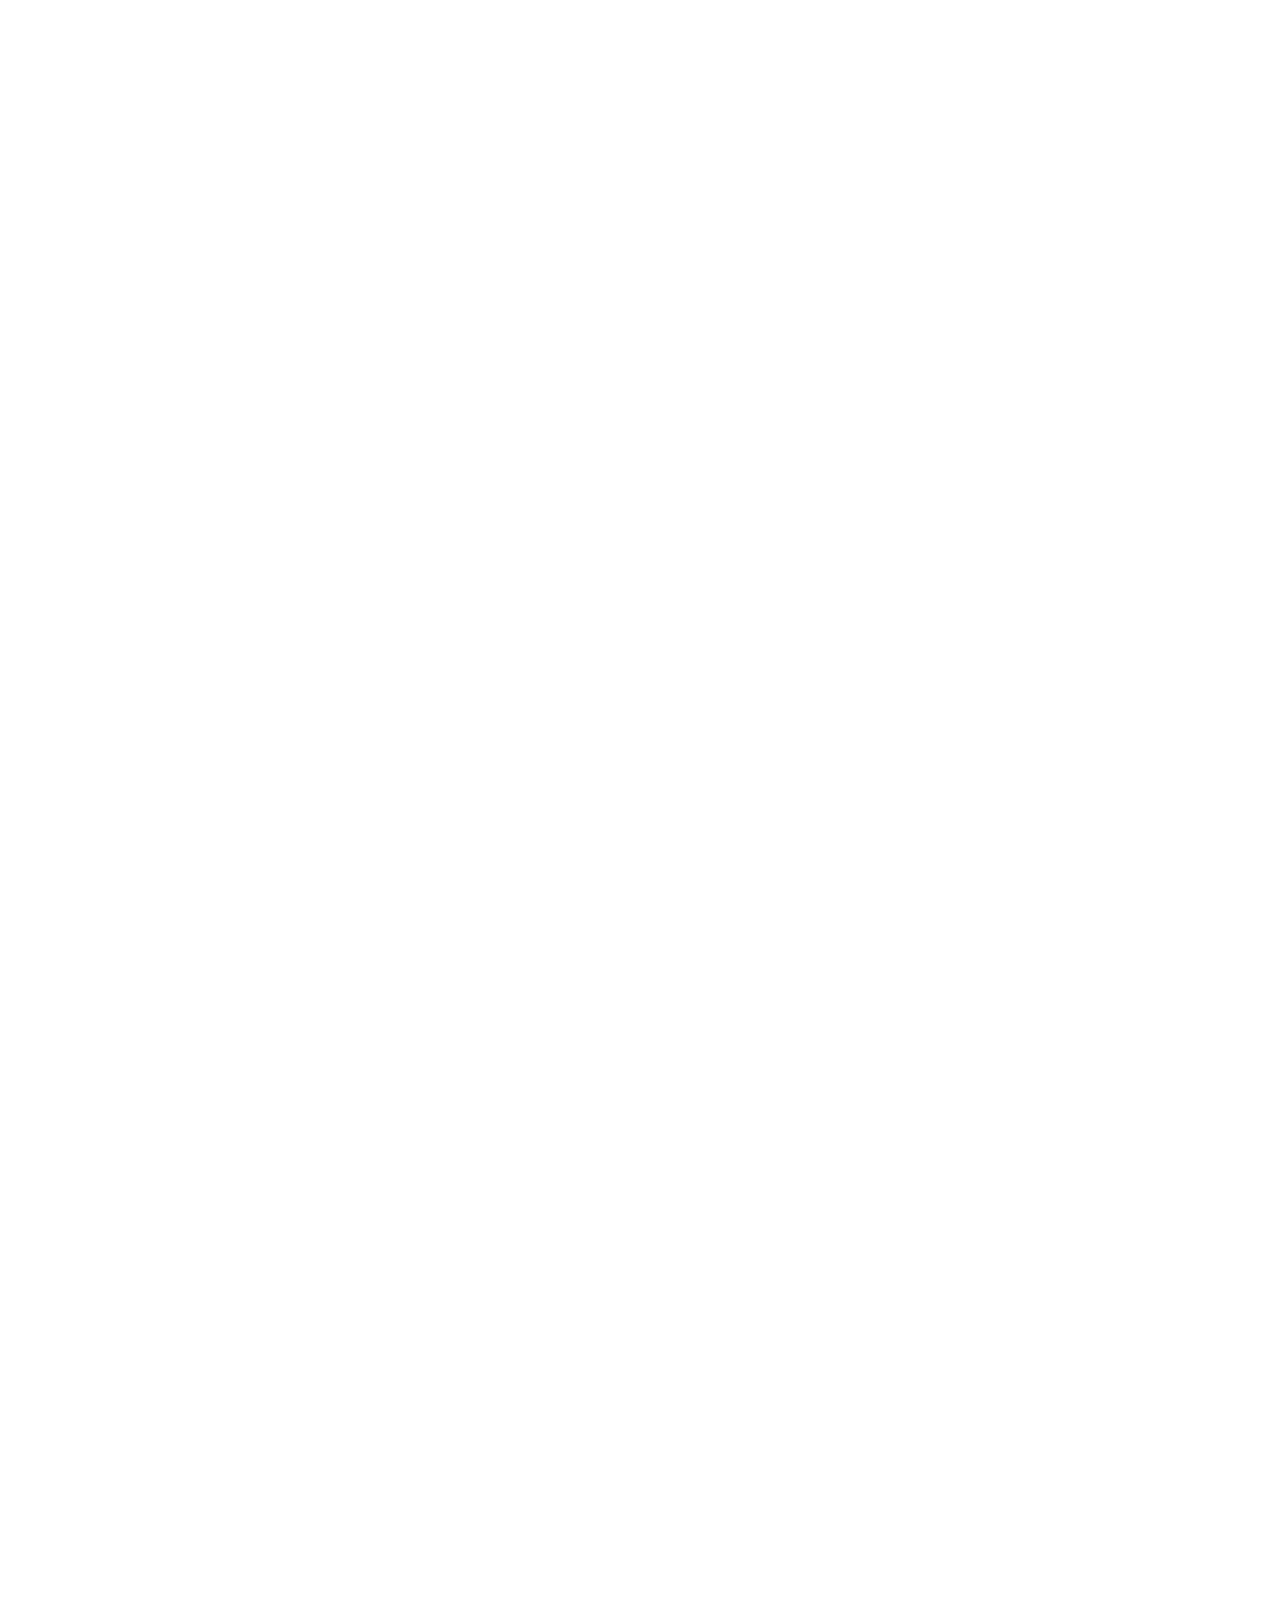
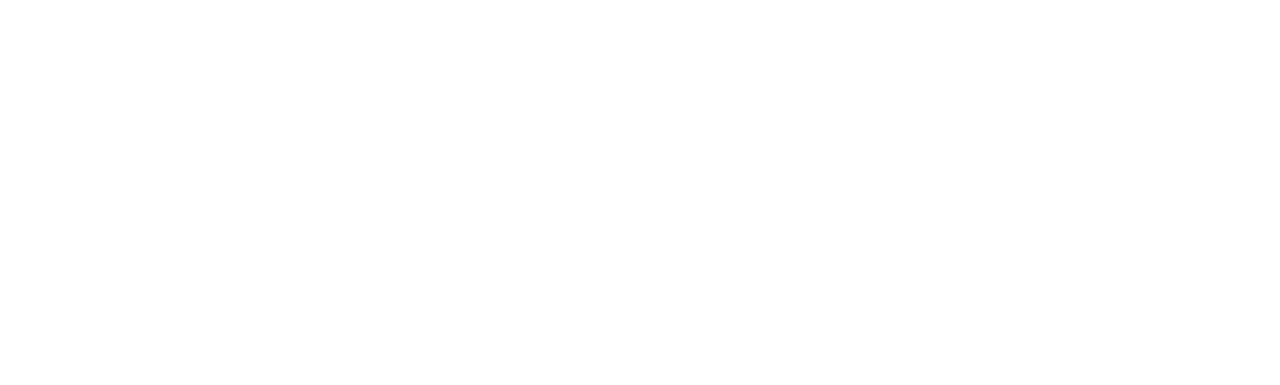
==== commit 47f59e1c: "home,about,award and contact" ====
--- a/index.html
+++ b/index.html
@@ -3,11 +3,10 @@
 
 <head>
     <meta charset="utf-8">
-    <title>Makaan - Real Estate HTML Template</title>
+    <title>EarlyGrow</title>
     <meta content="width=device-width, initial-scale=1.0" name="viewport">
     <meta content="" name="keywords">
     <meta content="" name="description">
-
     <!-- Favicon -->
     <link href="img/favicon.ico" rel="icon">
 
@@ -49,7 +48,7 @@
                     <div class="icon p-2 me-2">
                         <img class="img-fluid" src="img/icon-deal.png" alt="Icon" style="width: 30px; height: 30px;">
                     </div>
-                    <h1 class="m-0 text-primary">Makaan</h1>
+                    <h1 class="m-0 text-primary">EarlyGrow</h1>
                 </a>
                 <button type="button" class="navbar-toggler" data-bs-toggle="collapse" data-bs-target="#navbarCollapse">
                     <span class="navbar-toggler-icon"></span>
@@ -58,24 +57,27 @@
                     <div class="navbar-nav ms-auto">
                         <a href="index.html" class="nav-item nav-link active">Home</a>
                         <a href="about.html" class="nav-item nav-link">About</a>
+                        <a href="awards.html" class="nav-item nav-link">Awards</a>
                         <div class="nav-item dropdown">
-                            <a href="#" class="nav-link dropdown-toggle" data-bs-toggle="dropdown">Property</a>
+                            <a href="#" class="nav-link dropdown-toggle" data-bs-toggle="dropdown">Services</a>
                             <div class="dropdown-menu rounded-0 m-0">
-                                <a href="property-list.html" class="dropdown-item">Property List</a>
-                                <a href="property-type.html" class="dropdown-item">Property Type</a>
-                                <a href="property-agent.html" class="dropdown-item">Property Agent</a>
-                            </div>
-                        </div>
-                        <div class="nav-item dropdown">
-                            <a href="#" class="nav-link dropdown-toggle" data-bs-toggle="dropdown">Pages</a>
-                            <div class="dropdown-menu rounded-0 m-0">
-                                <a href="testimonial.html" class="dropdown-item">Testimonial</a>
-                                <a href="404.html" class="dropdown-item">404 Error</a>
-                            </div>
-                        </div>
+                                <a href="property-list.html" class="dropdown-item">Loan</a>
+                                <a href="property-type.html" class="dropdown-item">Insurance</a>
+                                <a href="property-agent.html" class="dropdown-item">Investment</a>
+                                <a href="property-agent.html" class="dropdown-item">Registration & License</a>
+                                <a href="property-agent.html" class="dropdown-item">Tax Advisory</a>
+                                <a href="property-agent.html" class="dropdown-item">Busiess Advisory Services</a>
+                                <a href="property-agent.html" class="dropdown-item">Advertising, Marketing & Designing</a>
+                                <!-- <a href="property-agent.html" class="dropdown-item">Investment</a> -->
+                                
+                            </div>
+                        </div>
+                        <a href="awards.html" class="nav-item nav-link">Partner With Us</a>
+                        <a href="awards.html" class="nav-item nav-link">Blogs</a>
                         <a href="contact.html" class="nav-item nav-link">Contact</a>
-                    </div>
-                    <a href="" class="btn btn-primary px-3 d-none d-lg-flex">Add Property</a>
+                        
+                    </div>
+                    <!-- <a href="" class="btn btn-primary px-3 d-none d-lg-flex">Add Property</a> -->
                 </div>
             </nav>
         </div>
@@ -86,9 +88,8 @@
         <div class="container-fluid header bg-white p-0">
             <div class="row g-0 align-items-center flex-column-reverse flex-md-row">
                 <div class="col-md-6 p-5 mt-lg-5">
-                    <h1 class="display-5 animated fadeIn mb-4">Find A <span class="text-primary">Perfect Home</span> To Live With Your Family</h1>
-                    <p class="animated fadeIn mb-4 pb-2">Vero elitr justo clita lorem. Ipsum dolor at sed stet
-                        sit diam no. Kasd rebum ipsum et diam justo clita et kasd rebum sea elitr.</p>
+                    <h1 class="display-5 animated fadeIn mb-4">Because You <span class="text-primary">Deserve</span> The Best Advice</h1>
+                    <p class="animated fadeIn mb-4 pb-2">Early Grow Offers Easy – Convenient – cost-effective – transparent advice and end-to-end services for every individual and enterprise.</p>
                     <a href="" class="btn btn-primary py-3 px-5 me-3 animated fadeIn">Get Started</a>
                 </div>
                 <div class="col-md-6 animated fadeIn">
@@ -107,7 +108,7 @@
 
 
         <!-- Search Start -->
-        <div class="container-fluid bg-primary mb-5 wow fadeIn" data-wow-delay="0.1s" style="padding: 35px;">
+        <!-- <div class="container-fluid bg-primary mb-5 wow fadeIn" data-wow-delay="0.1s" style="padding: 35px;">
             <div class="container">
                 <div class="row g-2">
                     <div class="col-md-10">
@@ -138,109 +139,110 @@
                     </div>
                 </div>
             </div>
-        </div>
+        </div> -->
         <!-- Search End -->
 
 
         <!-- Category Start -->
-        <div class="container-xxl py-5">
-            <div class="container">
-                <div class="text-center mx-auto mb-5 wow fadeInUp" data-wow-delay="0.1s" style="max-width: 600px;">
-                    <h1 class="mb-3">Property Types</h1>
-                    <p>Eirmod sed ipsum dolor sit rebum labore magna erat. Tempor ut dolore lorem kasd vero ipsum sit eirmod sit. Ipsum diam justo sed rebum vero dolor duo.</p>
-                </div>
-                <div class="row g-4">
-                    <div class="col-lg-3 col-sm-6 wow fadeInUp" data-wow-delay="0.1s">
-                        <a class="cat-item d-block bg-light text-center rounded p-3" href="">
-                            <div class="rounded p-4">
-                                <div class="icon mb-3">
-                                    <img class="img-fluid" src="img/icon-apartment.png" alt="Icon">
-                                </div>
-                                <h6>Apartment</h6>
-                                <span>123 Properties</span>
-                            </div>
-                        </a>
-                    </div>
-                    <div class="col-lg-3 col-sm-6 wow fadeInUp" data-wow-delay="0.3s">
-                        <a class="cat-item d-block bg-light text-center rounded p-3" href="">
-                            <div class="rounded p-4">
-                                <div class="icon mb-3">
-                                    <img class="img-fluid" src="img/icon-villa.png" alt="Icon">
-                                </div>
-                                <h6>Villa</h6>
-                                <span>123 Properties</span>
-                            </div>
-                        </a>
-                    </div>
-                    <div class="col-lg-3 col-sm-6 wow fadeInUp" data-wow-delay="0.5s">
-                        <a class="cat-item d-block bg-light text-center rounded p-3" href="">
-                            <div class="rounded p-4">
-                                <div class="icon mb-3">
-                                    <img class="img-fluid" src="img/icon-house.png" alt="Icon">
-                                </div>
-                                <h6>Home</h6>
-                                <span>123 Properties</span>
-                            </div>
-                        </a>
-                    </div>
-                    <div class="col-lg-3 col-sm-6 wow fadeInUp" data-wow-delay="0.7s">
-                        <a class="cat-item d-block bg-light text-center rounded p-3" href="">
-                            <div class="rounded p-4">
-                                <div class="icon mb-3">
-                                    <img class="img-fluid" src="img/icon-housing.png" alt="Icon">
-                                </div>
-                                <h6>Office</h6>
-                                <span>123 Properties</span>
-                            </div>
-                        </a>
-                    </div>
-                    <div class="col-lg-3 col-sm-6 wow fadeInUp" data-wow-delay="0.1s">
-                        <a class="cat-item d-block bg-light text-center rounded p-3" href="">
-                            <div class="rounded p-4">
-                                <div class="icon mb-3">
-                                    <img class="img-fluid" src="img/icon-building.png" alt="Icon">
-                                </div>
-                                <h6>Building</h6>
-                                <span>123 Properties</span>
-                            </div>
-                        </a>
-                    </div>
-                    <div class="col-lg-3 col-sm-6 wow fadeInUp" data-wow-delay="0.3s">
-                        <a class="cat-item d-block bg-light text-center rounded p-3" href="">
-                            <div class="rounded p-4">
-                                <div class="icon mb-3">
-                                    <img class="img-fluid" src="img/icon-neighborhood.png" alt="Icon">
-                                </div>
-                                <h6>Townhouse</h6>
-                                <span>123 Properties</span>
-                            </div>
-                        </a>
-                    </div>
-                    <div class="col-lg-3 col-sm-6 wow fadeInUp" data-wow-delay="0.5s">
-                        <a class="cat-item d-block bg-light text-center rounded p-3" href="">
-                            <div class="rounded p-4">
-                                <div class="icon mb-3">
-                                    <img class="img-fluid" src="img/icon-condominium.png" alt="Icon">
-                                </div>
-                                <h6>Shop</h6>
-                                <span>123 Properties</span>
-                            </div>
-                        </a>
-                    </div>
-                    <div class="col-lg-3 col-sm-6 wow fadeInUp" data-wow-delay="0.7s">
-                        <a class="cat-item d-block bg-light text-center rounded p-3" href="">
-                            <div class="rounded p-4">
-                                <div class="icon mb-3">
-                                    <img class="img-fluid" src="img/icon-luxury.png" alt="Icon">
-                                </div>
-                                <h6>Garage</h6>
-                                <span>123 Properties</span>
-                            </div>
-                        </a>
-                    </div>
-                </div>
-            </div>
-        </div>
+        <body>
+            <div class="container-xxl py-5">
+                <div class="container">
+                    <div class="text-center mx-auto mb-5 wow fadeInUp" data-wow-delay="0.1s" style="max-width: 600px;">
+                        <h1 class="mb-3">Our Services</h1>
+                        <p>Eirmod sed ipsum dolor sit rebum labore magna erat. Tempor ut dolore lorem kasd vero ipsum sit eirmod sit. Ipsum diam justo sed rebum vero dolor duo.</p>
+                    </div>
+                    <div class="row g-4">
+                        <div class="col-lg-3 col-sm-6 wow fadeInUp" data-wow-delay="0.1s">
+                            <a class="cat-item d-block bg-light text-center rounded p-3" href="">
+                                <div class="rounded p-4">
+                                    <div class="icon mb-3">
+                                        <img class="img-fluid" src="img/icon-apartment.png" alt="Icon">
+                                    </div>
+                                    <h6>Loan Against property</h6>
+                                    
+                                </div>
+                            </a>
+                        </div>
+                        <div class="col-lg-3 col-sm-6 wow fadeInUp" data-wow-delay="0.3s">
+                            <a class="cat-item d-block bg-light text-center rounded p-3" href="">
+                                <div class="rounded p-4">
+                                    <div class="icon mb-3">
+                                        <img class="img-fluid" src="img/icon-villa.png" alt="Icon">
+                                    </div>
+                                    <h6>Home Loan </h6>
+                                   
+                                </div>
+                            </a>
+                        </div>
+                        <div class="col-lg-3 col-sm-6 wow fadeInUp" data-wow-delay="0.5s">
+                            <a class="cat-item d-block bg-light text-center rounded p-3" href="">
+                                <div class="rounded p-4">
+                                    <div class="icon mb-3">
+                                        <img class="img-fluid" src="img/icon-house.png" alt="Icon">
+                                    </div>
+                                    <h6>Education Loan </h6>
+                                    <!-- <span>123 Properties</span> -->
+                                </div>
+                            </a>
+                        </div>
+                        <div class="col-lg-3 col-sm-6 wow fadeInUp" data-wow-delay="0.7s">
+                            <a class="cat-item d-block bg-light text-center rounded p-3" href="">
+                                <div class="rounded p-4">
+                                    <div class="icon mb-3">
+                                        <img class="img-fluid" src="img/icon-housing.png" alt="Icon">
+                                    </div>
+                                    <h6>Business Loan </h6>
+                                    <!-- <span>123 Properties</span> -->
+                                </div>
+                            </a>
+                        </div>
+                        <div class="col-lg-3 col-sm-6 wow fadeInUp" data-wow-delay="0.1s">
+                            <a class="cat-item d-block bg-light text-center rounded p-3" href="">
+                                <div class="rounded p-4">
+                                    <div class="icon mb-3">
+                                        <img class="img-fluid" src="img/icon-building.png" alt="Icon">
+                                    </div>
+                                    <h6>Building</h6>
+                                    <!-- <span>123 Properties</span> -->
+                                </div>
+                            </a>
+                        </div>
+                        <div class="col-lg-3 col-sm-6 wow fadeInUp" data-wow-delay="0.3s">
+                            <a class="cat-item d-block bg-light text-center rounded p-3" href="">
+                                <div class="rounded p-4">
+                                    <div class="icon mb-3">
+                                        <img class="img-fluid" src="img/icon-neighborhood.png" alt="Icon">
+                                    </div>
+                                    <h6>Townhouse</h6>
+                                    <!-- <span>123 Properties</span> -->
+                                </div>
+                            </a>
+                        </div>
+                        <div class="col-lg-3 col-sm-6 wow fadeInUp" data-wow-delay="0.5s">
+                            <a class="cat-item d-block bg-light text-center rounded p-3" href="">
+                                <div class="rounded p-4">
+                                    <div class="icon mb-3">
+                                        <img class="img-fluid" src="img/icon-condominium.png" alt="Icon">
+                                    </div>
+                                    <h6>Shop</h6>
+                                    <!-- <span>123 Properties</span> -->
+                                </div>
+                            </a>
+                        </div>
+                        <div class="col-lg-3 col-sm-6 wow fadeInUp" data-wow-delay="0.7s">
+                            <a class="cat-item d-block bg-light text-center rounded p-3" href="">
+                                <div class="rounded p-4">
+                                    <div class="icon mb-3">
+                                        <img class="img-fluid" src="img/icon-luxury.png" alt="Icon">
+                                    </div>
+                                    <h6>Garage</h6>
+                                    <!-- <span>123 Properties</span> -->
+                                </div>
+                            </a>
+                        </div>
+                    </div>
+                </div>
+            </div>
         <!-- Category End -->
 
 
@@ -254,30 +256,59 @@
                         </div>
                     </div>
                     <div class="col-lg-6 wow fadeIn" data-wow-delay="0.5s">
-                        <h1 class="mb-4">#1 Place To Find The Perfect Property</h1>
-                        <p class="mb-4">Tempor erat elitr rebum at clita. Diam dolor diam ipsum sit. Aliqu diam amet diam et eos. Clita erat ipsum et lorem et sit, sed stet lorem sit clita duo justo magna dolore erat amet</p>
-                        <p><i class="fa fa-check text-primary me-3"></i>Tempor erat elitr rebum at clita</p>
-                        <p><i class="fa fa-check text-primary me-3"></i>Aliqu diam amet diam et eos</p>
-                        <p><i class="fa fa-check text-primary me-3"></i>Clita duo justo magna dolore erat amet</p>
-                        <a class="btn btn-primary py-3 px-5 mt-3" href="">Read More</a>
+                        <h1 class="mb-4">Our Experience</h1>
+                                        <p class="mb-4">For over 12 remarkable years, Early Grow Advisory Services Pvt Ltd has been a beacon of expertise in loans, investment, and business management consultancy services. Our journey began with a vision to help businesses thrive and individuals achieve financial stability. Today, we proudly look back on a legacy of success, forged through dedication, innovation, and an unwavering commitment to our clients. At Early Grow, we are a team of a number of qualified, competent and experienced professionals, delivering expert guidance and support. In our successful journey, we have successfully facilitated over 10,000 loans and empowered entrepreneurs to optimize operations and drive growth.</p>
+                    <p><i class="fa fa-check text-primary me-3"></i>Tempor erat elitr rebum at clita</p>
+                    <p><i class="fa fa-check text-primary me-3"></i>Aliqu diam amet diam et eos</p>
+                    <p><i class="fa fa-check text-primary me-3"></i>Clita duo justo magna dolore erat amet</p><a class="btn btn-primary py-3 px-5 mt-3" href="">Read More</a>
                     </div>
                 </div>
             </div>
         </div>
         <!-- About End -->
-
+<div class="container-xxl py-5">
+    <div class="container">
+        <div class="row g-5 align-items-center">
+            <div class="col-lg-6 wow fadeIn" data-wow-delay="0.5s">
+                <h1 class="mb-4">Our Approach</h1>
+                <p class="mb-4">At Early Grow, we believe in empowering our clients to achieve financial freedom. Our approach is centered around understanding your unique needs, providing personalized solutions, and fostering long-term relationships. Our methodology is based on understanding customers’ needs, developing tailored solutions, guiding them throughout the process and providing long lasting support.</p>
+                <p><i class="fa fa-check text-primary me-3"></i>Understanding customers’ needs</p>
+                <p><i class="fa fa-check text-primary me-3"></i>Developing tailored solutions</p>
+                <p><i class="fa fa-check text-primary me-3"></i>Guiding throughout the process</p>
+                <p><i class="fa fa-check text-primary me-3"></i>Providing long lasting support</p>
+                <!-- <a class="btn btn-primary py-3 px-5 mt-3" href="">Read More</a>
+            </div> -->
+            <!-- <div class="col-lg-6 wow fadeIn" data-wow-delay="0.1s">
+                <div class="about-img position-relative overflow-hidden p-5 pe-0">
+                    <img class="img-fluid w-100" src="img/about.jpg">
+                </div>
+            </div> -->
+            
+        </div><div class="col-lg-6 wow fadeIn" data-wow-delay="0.5s">
+                <h1 class="mb-4">Why Choose Us?</h1>
+                <p><i class="fa fa-check text-primary me-3"></i>Experienced Professionals: Team of seasoned consultants</p>
+                <p><i class="fa fa-check text-primary me-3"></i>All Banks & NBFCs under one Roof: Associated with Over 140 Private Banks, Public Sector Banks and NBFCs</p>
+                <p><i class="fa fa-check text-primary me-3"></i>Client-Centric Approach: Prioritizing client needs and goals</p>
+                <p><i class="fa fa-check text-primary me-3"></i>Excellent Service with PAN India presence</p>
+                <p><i class="fa fa-check text-primary me-3"></i>Variety of Financial products available on</p>
+                <p><i class="fa fa-check text-primary me-3"></i>Integrity: Unwavering commitment to ethics and transparency</p>
+                <p><i class="fa fa-check text-primary me-3"></i>Innovation: Staying ahead of industry trends and best practices</p>
+                <p><i class="fa fa-check text-primary me-3"></i>Proven Track Record: Successful client outcomes and testimonials</p>
+            </div>
+    </div>
+</div>
 
         <!-- Property List Start -->
-        <div class="container-xxl py-5">
+        <!-- <div class="container-xxl py-5">
             <div class="container">
                 <div class="row g-0 gx-5 align-items-end">
                     <div class="col-lg-6">
                         <div class="text-start mx-auto mb-5 wow slideInLeft" data-wow-delay="0.1s">
-                            <h1 class="mb-3">Property Listing</h1>
+                            <h1 class="mb-3">Blogs</h1>
                             <p>Eirmod sed ipsum dolor sit rebum labore magna erat. Tempor ut dolore lorem kasd vero ipsum sit eirmod sit diam justo sed rebum.</p>
                         </div>
-                    </div>
-                    <div class="col-lg-6 text-start text-lg-end wow slideInRight" data-wow-delay="0.1s">
+                    </div> -->
+                    <!-- <div class="col-lg-6 text-start text-lg-end wow slideInRight" data-wow-delay="0.1s">
                         <ul class="nav nav-pills d-inline-flex justify-content-end mb-5">
                             <li class="nav-item me-2">
                                 <a class="btn btn-outline-primary active" data-bs-toggle="pill" href="#tab-1">Featured</a>
@@ -657,12 +688,124 @@
                     </div>
                 </div>
             </div>
-        </div>
+        </div> -->
+        <div class="container-xxl py-5">
+            <div class="container">
+                <div class="text-center mx-auto mb-5 wow fadeInUp" data-wow-delay="0.1s" style="max-width: 600px;">
+                    <h1 class="mb-3">Latest Blog Posts</h1>
+                    <p>Explore insightful articles on various topics, curated just for you. Click "Learn More" to read in detail.</p>
+                </div>
+                <div class="row">
+                    <div class="col-lg-4 col-md-6 wow fadeInUp" data-wow-delay="0.2s">
+                        <div class="blog-card bg-white border rounded p-4">
+                            <h5 class="fw-bold">Lorem ipsum dolor sit amet consectetur adipisicing elit. Accusamus, ipsam.</h5>
+                            <p class="small">Lorem ipsum dolor sit amet consectetur, adipisicing elit. Quas tempora natus neque amet ea, vitae nobis repellendus laudantium veniam voluptates adipisci laborum possimus numquam illo veritatis rem minima necessitatibus in?</p>
+                            <a href="blog-detail-2.html" class="learn-more-btn">Learn More</a>
+                        </div>
+                    </div>
+                    <div class="col-lg-4 col-md-6 wow fadeInUp" data-wow-delay="0.3s">
+                        <div class="blog-card bg-white border rounded p-4">
+                            <h5 class="fw-bold">Lorem ipsum dolor, sit amet consectetur adipisicing elit. Molestiae, ullam.</h5>
+                            <p class="small">Lorem, ipsum dolor sit amet consectetur adipisicing elit. Rerum sequi, accusantium modi eligendi odio maxime aperiam quis ratione laboriosam. Accusantium officiis optio, inventore nemo rem unde voluptates laudantium fugit? Cum.</p>
+                            <a href="blog-detail-3.html" class="learn-more-btn">Learn More</a>
+                        </div>
+                    </div>
+                    <div class="col-lg-4 col-md-6 wow fadeInUp" data-wow-delay="0.3s">
+                        <div class="blog-card bg-white border rounded p-4">
+                            <h5 class="fw-bold">Lorem ipsum dolor, sit amet consectetur adipisicing elit. Molestiae, ullam.</h5>
+                            <p class="small">Lorem, ipsum dolor sit amet consectetur adipisicing elit. Rerum sequi, accusantium modi eligendi odio maxime aperiam quis ratione laboriosam. Accusantium officiis optio, inventore nemo rem unde voluptates laudantium fugit? Cum.</p>
+                            <a href="blog-detail-3.html" class="learn-more-btn">Learn More</a>
+                        </div>
+                    </div>
+                    <div class="col-lg-4 col-md-6 wow fadeInUp" data-wow-delay="0.3s">
+                        <div class="blog-card bg-white border rounded p-4">
+                            <h5 class="fw-bold">Lorem ipsum dolor, sit amet consectetur adipisicing elit. Molestiae, ullam.</h5>
+                            <p class="small">Lorem, ipsum dolor sit amet consectetur adipisicing elit. Rerum sequi, accusantium modi eligendi odio maxime aperiam quis ratione laboriosam. Accusantium officiis optio, inventore nemo rem unde voluptates laudantium fugit? Cum.</p>
+                            <a href="blog-detail-3.html" class="learn-more-btn">Learn More</a>
+                        </div>
+                    </div>
+                    <div class="col-lg-4 col-md-6 wow fadeInUp" data-wow-delay="0.3s">
+                        <div class="blog-card bg-white border rounded p-4">
+                            <h5 class="fw-bold">Lorem ipsum dolor, sit amet consectetur adipisicing elit. Molestiae, ullam.</h5>
+                            <p class="small">Lorem, ipsum dolor sit amet consectetur adipisicing elit. Rerum sequi, accusantium modi eligendi odio maxime aperiam quis ratione laboriosam. Accusantium officiis optio, inventore nemo rem unde voluptates laudantium fugit? Cum.</p>
+                            <a href="blog-detail-3.html" class="learn-more-btn">Learn More</a>
+                        </div>
+                    </div>
+                    <div class="col-lg-4 col-md-6 wow fadeInUp" data-wow-delay="0.3s">
+                        <div class="blog-card bg-white border rounded p-4">
+                            <h5 class="fw-bold">Lorem ipsum dolor, sit amet consectetur adipisicing elit. Molestiae, ullam.</h5>
+                            <p class="small">Lorem, ipsum dolor sit amet consectetur adipisicing elit. Rerum sequi, accusantium modi eligendi odio maxime aperiam quis ratione laboriosam. Accusantium officiis optio, inventore nemo rem unde voluptates laudantium fugit? Cum.</p>
+                            <a href="blog-detail-3.html" class="learn-more-btn">Learn More</a>
+                        </div>
+                    </div>
+                    <div class="col-lg-4 col-md-6 wow fadeInUp" data-wow-delay="0.3s">
+                        <div class="blog-card bg-white border rounded p-4">
+                            <h5 class="fw-bold">Lorem ipsum dolor, sit amet consectetur adipisicing elit. Molestiae, ullam.</h5>
+                            <p class="small">Lorem, ipsum dolor sit amet consectetur adipisicing elit. Rerum sequi, accusantium modi eligendi odio maxime aperiam quis ratione laboriosam. Accusantium officiis optio, inventore nemo rem unde voluptates laudantium fugit? Cum.</p>
+                            <a href="blog-detail-3.html" class="learn-more-btn">Learn More</a>
+                        </div>
+                    </div>
+                    <div class="col-lg-4 col-md-6 wow fadeInUp" data-wow-delay="0.3s">
+                        <div class="blog-card bg-white border rounded p-4">
+                            <h5 class="fw-bold">Lorem ipsum dolor, sit amet consectetur adipisicing elit. Molestiae, ullam.</h5>
+                            <p class="small">Lorem, ipsum dolor sit amet consectetur adipisicing elit. Rerum sequi, accusantium modi eligendi odio maxime aperiam quis ratione laboriosam. Accusantium officiis optio, inventore nemo rem unde voluptates laudantium fugit? Cum.</p>
+                            <a href="blog-detail-3.html" class="learn-more-btn">Learn More</a>
+                        </div>
+                    </div>
+                    <div class="col-lg-4 col-md-6 wow fadeInUp" data-wow-delay="0.3s">
+                        <div class="blog-card bg-white border rounded p-4">
+                            <h5 class="fw-bold">Lorem ipsum dolor, sit amet consectetur adipisicing elit. Molestiae, ullam.</h5>
+                            <p class="small">Lorem, ipsum dolor sit amet consectetur adipisicing elit. Rerum sequi, accusantium modi eligendi odio maxime aperiam quis ratione laboriosam. Accusantium officiis optio, inventore nemo rem unde voluptates laudantium fugit? Cum.</p>
+                            <a href="blog-detail-3.html" class="learn-more-btn">Learn More</a>
+                        </div>
+                    </div> <div class="col-lg-4 col-md-6 wow fadeInUp" data-wow-delay="0.3s">
+                        <div class="blog-card bg-white border rounded p-4">
+                            <h5 class="fw-bold">Lorem ipsum dolor, sit amet consectetur adipisicing elit. Molestiae, ullam.</h5>
+                            <p class="small">Lorem, ipsum dolor sit amet consectetur adipisicing elit. Rerum sequi, accusantium modi eligendi odio maxime aperiam quis ratione laboriosam. Accusantium officiis optio, inventore nemo rem unde voluptates laudantium fugit? Cum.</p>
+                            <a href="blog-detail-3.html" class="learn-more-btn">Learn More</a>
+                        </div>
+                    </div> <div class="col-lg-4 col-md-6 wow fadeInUp" data-wow-delay="0.3s">
+                        <div class="blog-card bg-white border rounded p-4">
+                            <h5 class="fw-bold">Lorem ipsum dolor, sit amet consectetur adipisicing elit. Molestiae, ullam.</h5>
+                            <p class="small">Lorem, ipsum dolor sit amet consectetur adipisicing elit. Rerum sequi, accusantium modi eligendi odio maxime aperiam quis ratione laboriosam. Accusantium officiis optio, inventore nemo rem unde voluptates laudantium fugit? Cum.</p>
+                            <a href="blog-detail-3.html" class="learn-more-btn">Learn More</a>
+                        </div>
+                    </div> <div class="col-lg-4 col-md-6 wow fadeInUp" data-wow-delay="0.3s">
+                        <div class="blog-card bg-white border rounded p-4">
+                            <h5 class="fw-bold">Lorem ipsum dolor, sit amet consectetur adipisicing elit. Molestiae, ullam.</h5>
+                            <p class="small">Lorem, ipsum dolor sit amet consectetur adipisicing elit. Rerum sequi, accusantium modi eligendi odio maxime aperiam quis ratione laboriosam. Accusantium officiis optio, inventore nemo rem unde voluptates laudantium fugit? Cum.</p>
+                            <a href="blog-detail-3.html" class="learn-more-btn">Learn More</a>
+                        </div>
+                    </div> <div class="col-lg-4 col-md-6 wow fadeInUp" data-wow-delay="0.3s">
+                        <div class="blog-card bg-white border rounded p-4">
+                            <h5 class="fw-bold">Lorem ipsum dolor, sit amet consectetur adipisicing elit. Molestiae, ullam.</h5>
+                            <p class="small">Lorem, ipsum dolor sit amet consectetur adipisicing elit. Rerum sequi, accusantium modi eligendi odio maxime aperiam quis ratione laboriosam. Accusantium officiis optio, inventore nemo rem unde voluptates laudantium fugit? Cum.</p>
+                            <a href="blog-detail-3.html" class="learn-more-btn">Learn More</a>
+                        </div>
+                    </div> <div class="col-lg-4 col-md-6 wow fadeInUp" data-wow-delay="0.3s">
+                        <div class="blog-card bg-white border rounded p-4">
+                            <h5 class="fw-bold">Lorem ipsum dolor, sit amet consectetur adipisicing elit. Molestiae, ullam.</h5>
+                            <p class="small">Lorem, ipsum dolor sit amet consectetur adipisicing elit. Rerum sequi, accusantium modi eligendi odio maxime aperiam quis ratione laboriosam. Accusantium officiis optio, inventore nemo rem unde voluptates laudantium fugit? Cum.</p>
+                            <a href="blog-detail-3.html" class="learn-more-btn">Learn More</a>
+                        </div>
+                    </div>
+                     <div class="col-lg-4 col-md-6 wow fadeInUp" data-wow-delay="0.3s">
+                        <div class="blog-card bg-white border rounded p-4">
+                            <h5 class="fw-bold">Lorem ipsum dolor, sit amet consectetur adipisicing elit. Molestiae, ullam.</h5>
+                            <p class="small">Lorem, ipsum dolor sit amet consectetur adipisicing elit. Rerum sequi, accusantium modi eligendi odio maxime aperiam quis ratione laboriosam. Accusantium officiis optio, inventore nemo rem unde voluptates laudantium fugit? Cum.</p>
+                            <a href="blog-detail-3.html" class="learn-more-btn">Learn More</a>
+                        </div>
+                    </div>
+    
+    
+                    
+                </div>
+            </div>
         <!-- Property List End -->
 
 
         <!-- Call to Action Start -->
-        <div class="container-xxl py-5">
+        <!-- <div class="container-xxl py-5">
             <div class="container">
                 <div class="bg-light rounded p-3">
                     <div class="bg-white rounded p-4" style="border: 1px dashed rgba(0, 185, 142, .3)">
@@ -682,12 +825,12 @@
                     </div>
                 </div>
             </div>
-        </div>
+        </div> -->
         <!-- Call to Action End -->
 
 
         <!-- Team Start -->
-        <div class="container-xxl py-5">
+        <!-- <div class="container-xxl py-5">
             <div class="container">
                 <div class="text-center mx-auto mb-5 wow fadeInUp" data-wow-delay="0.1s" style="max-width: 600px;">
                     <h1 class="mb-3">Property Agents</h1>
@@ -760,7 +903,7 @@
                     </div>
                 </div>
             </div>
-        </div>
+        </div> -->
         <!-- Team End -->
 
 
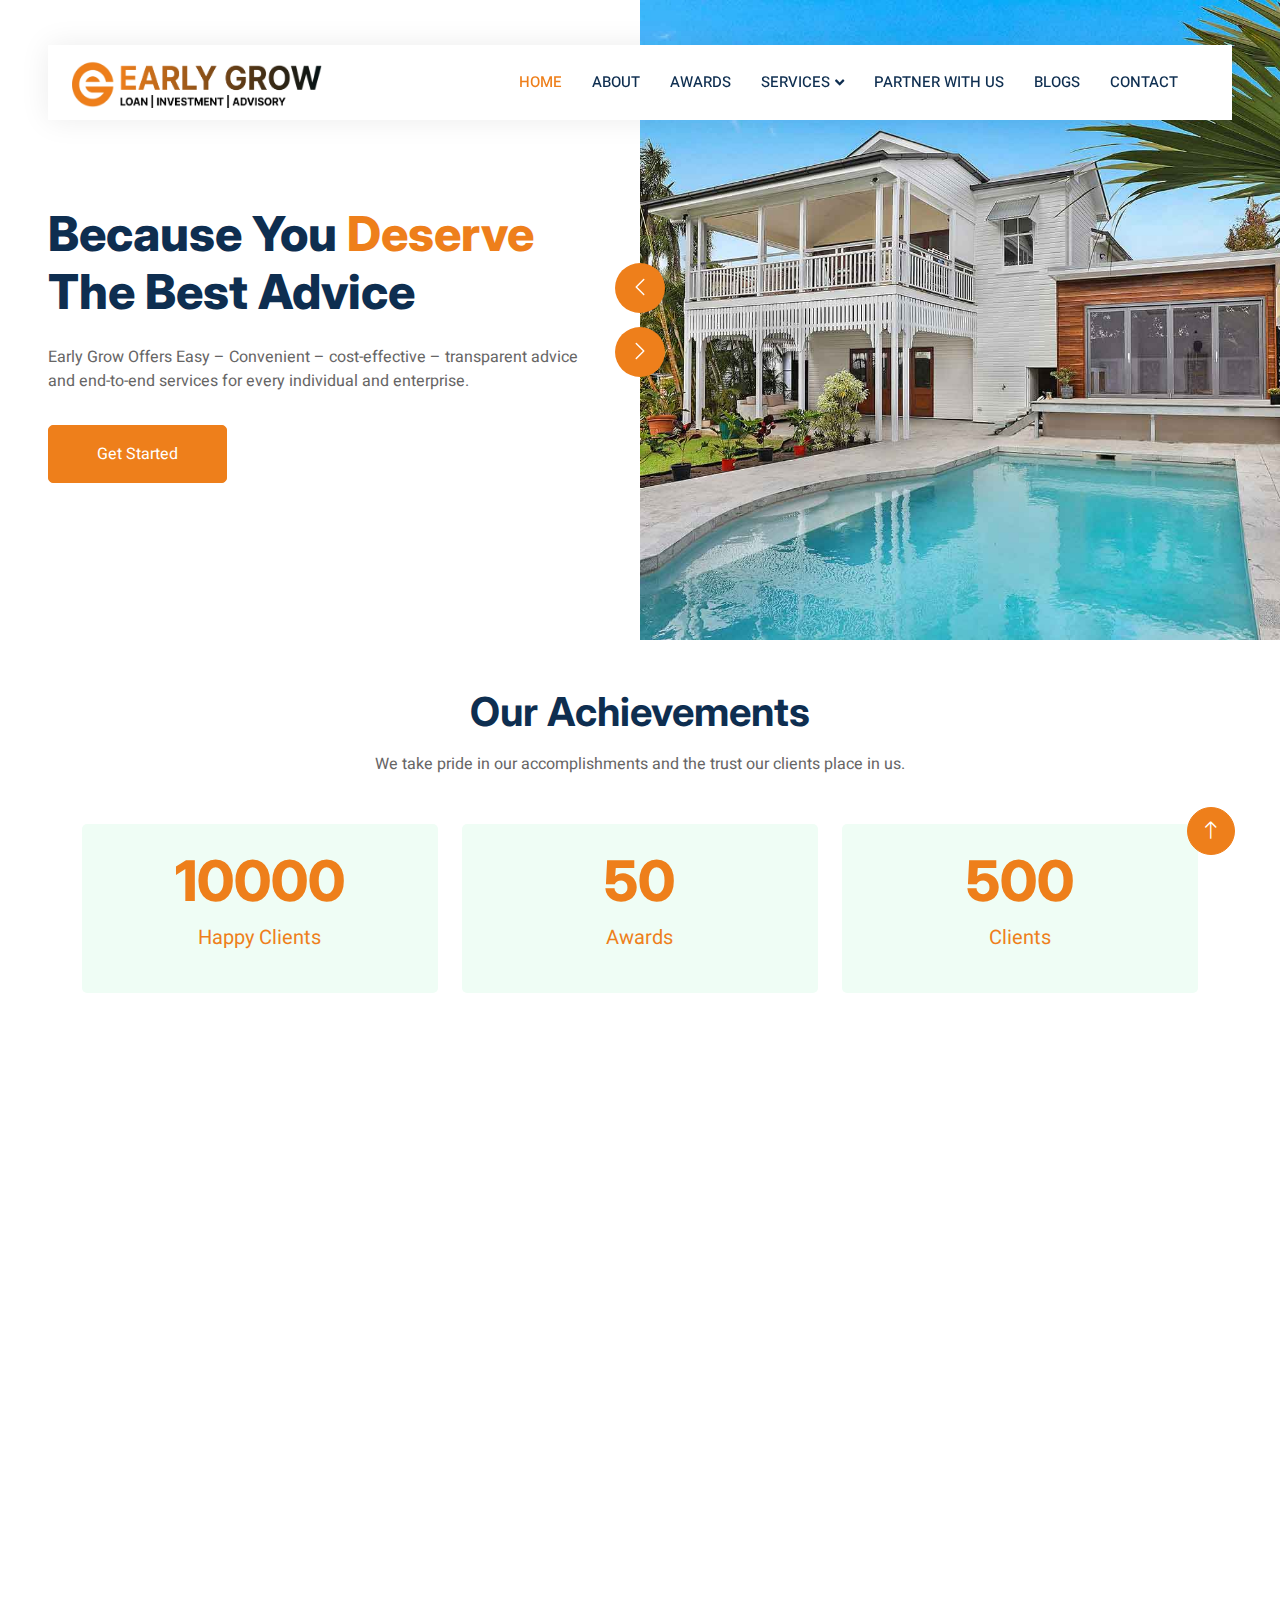
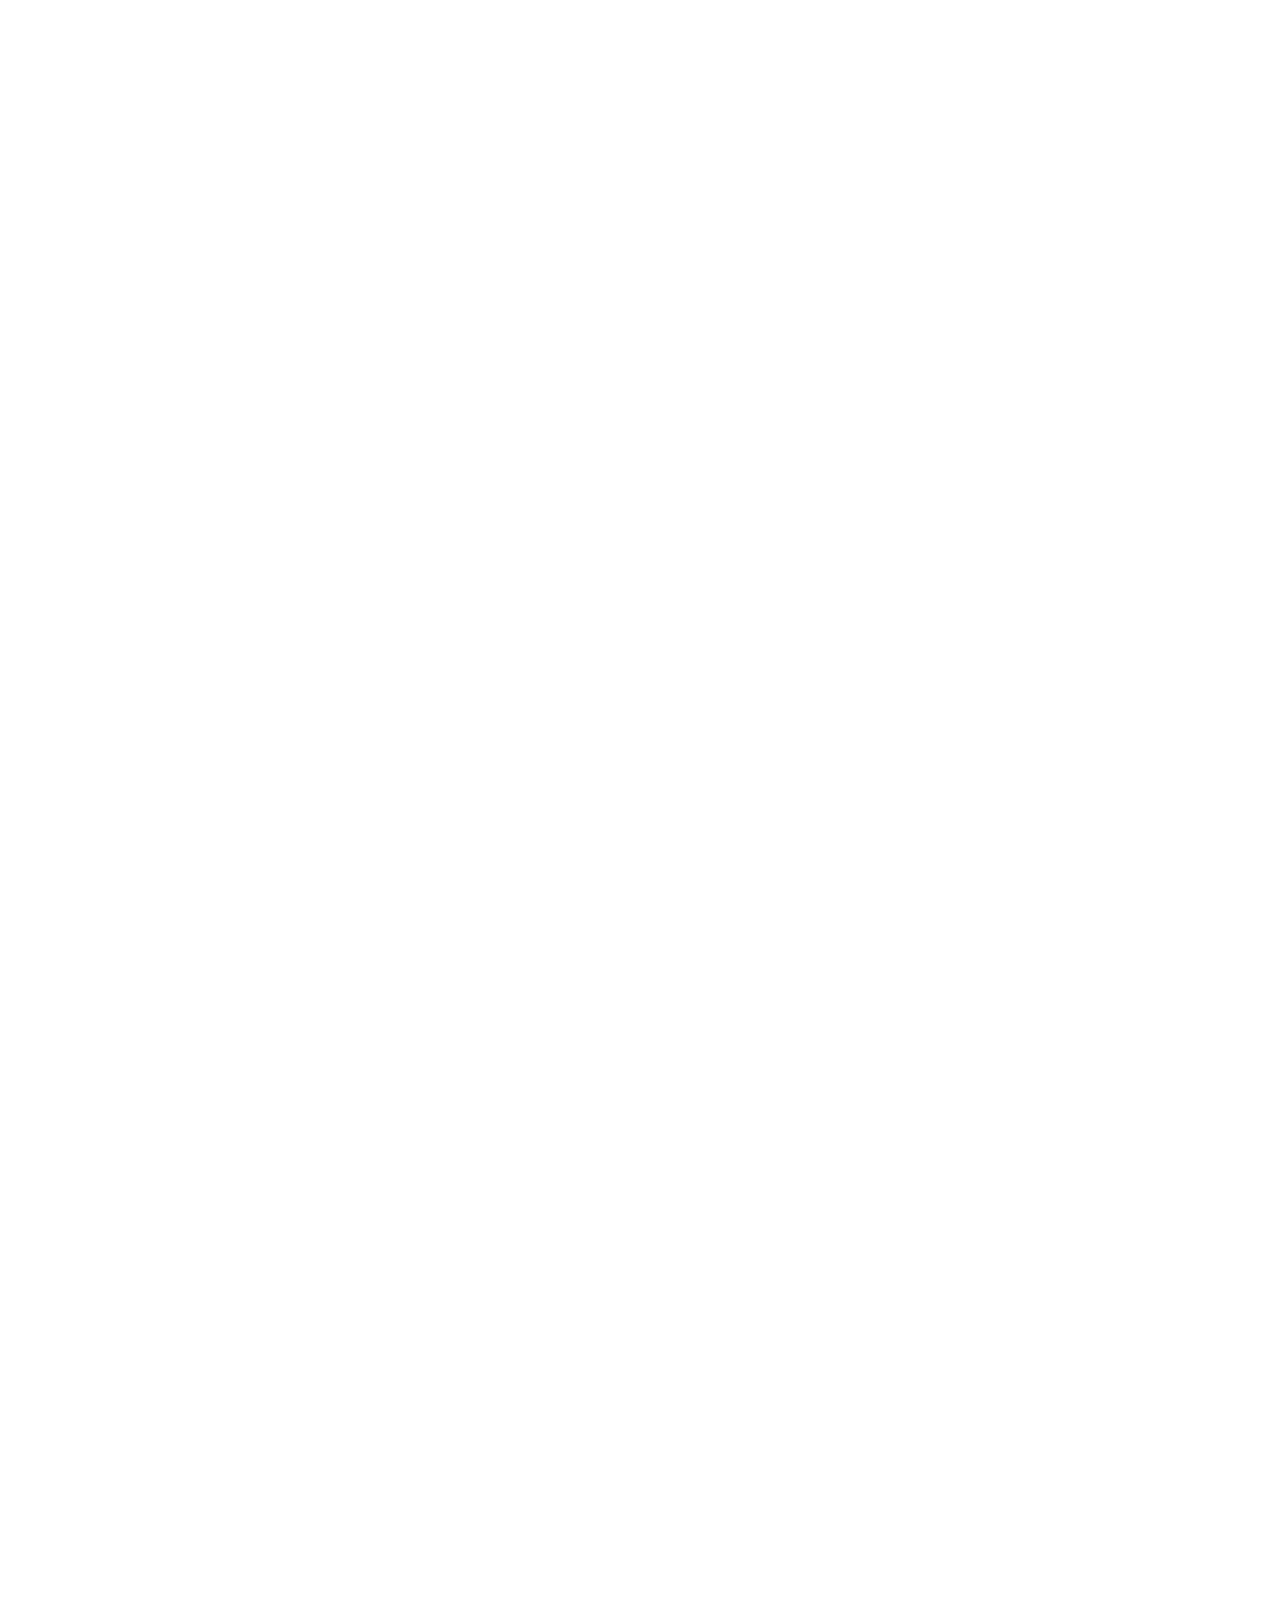
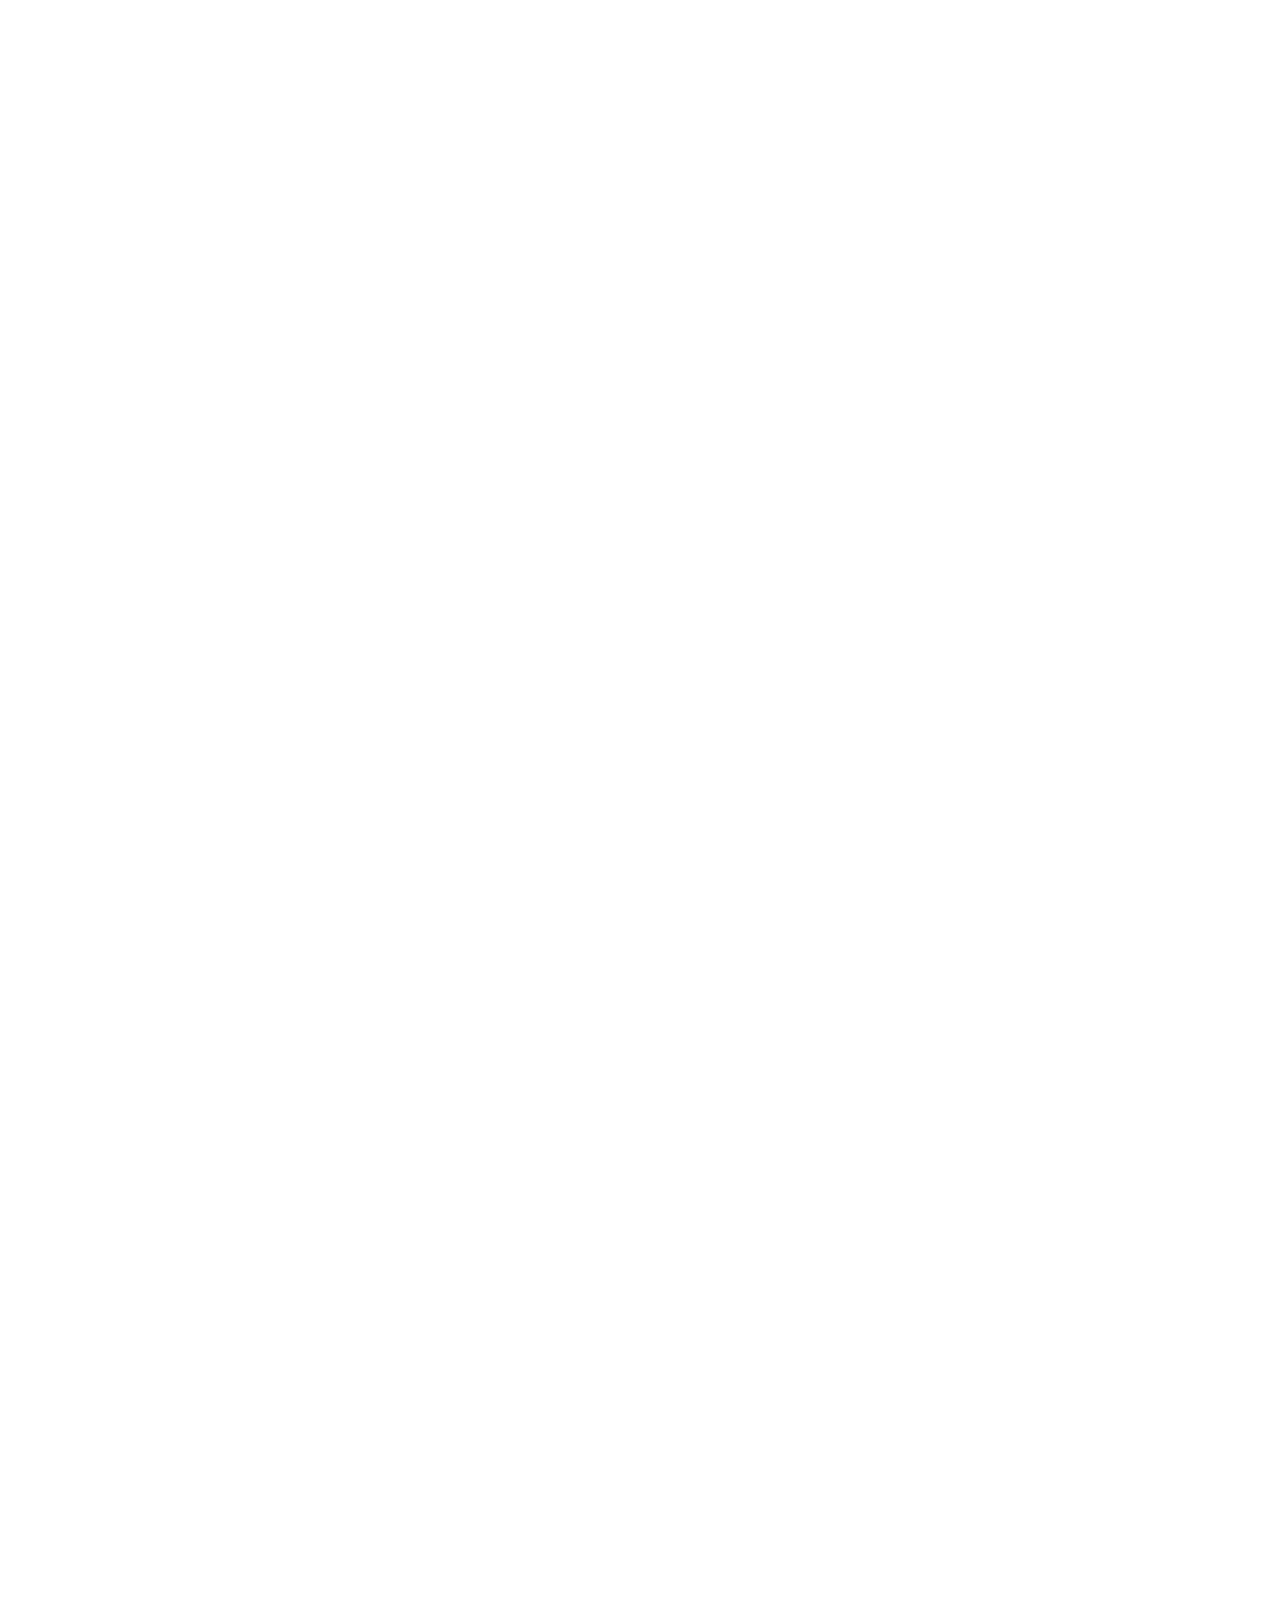
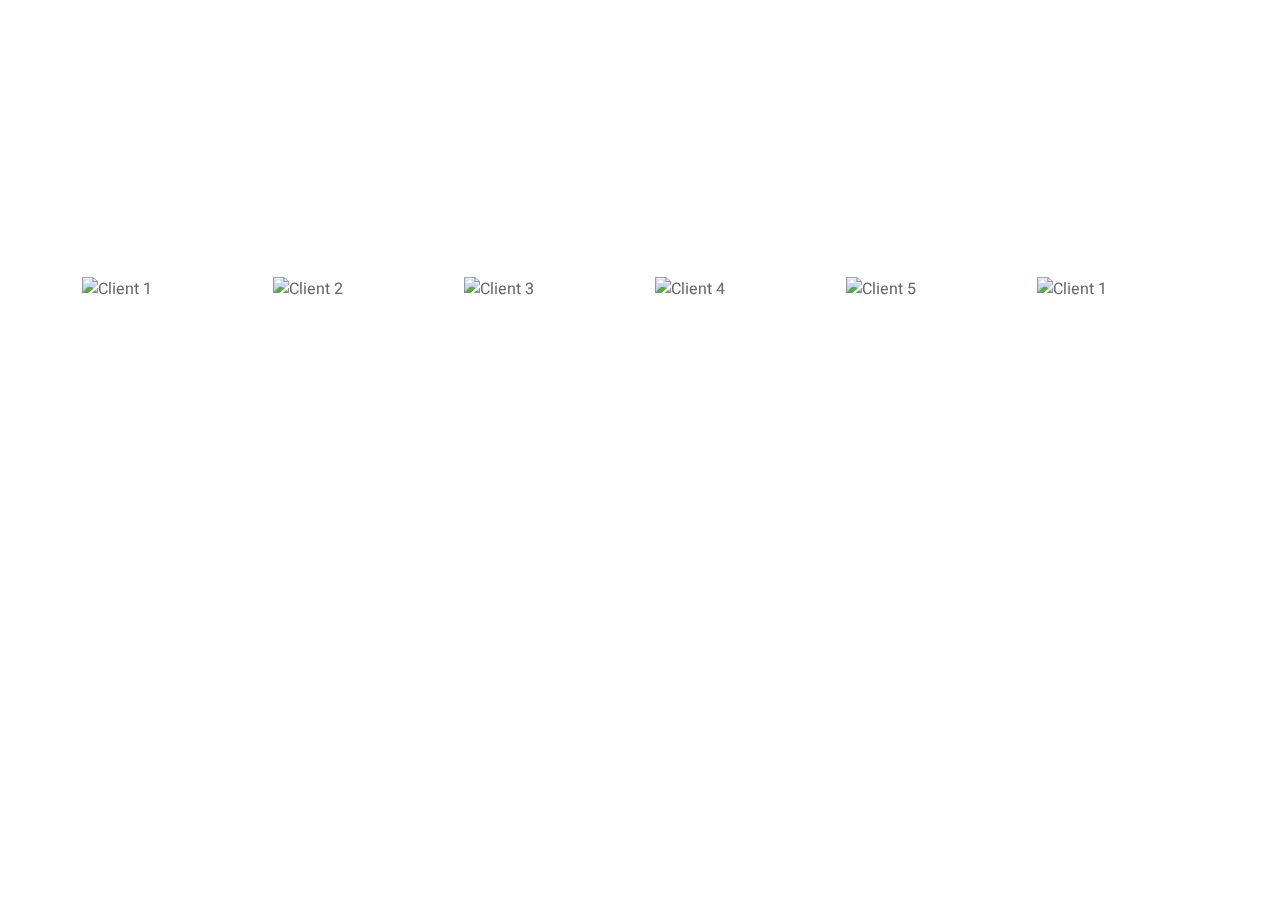
==== commit 9a3c0d8a: "home page" ====
--- a/index.html
+++ b/index.html
@@ -45,10 +45,7 @@
         <div class="container-fluid nav-bar bg-transparent">
             <nav class="navbar navbar-expand-lg bg-white navbar-light py-0 px-4">
                 <a href="index.html" class="navbar-brand d-flex align-items-center text-center">
-                    <div class="icon p-2 me-2">
-                        <img class="img-fluid" src="img/icon-deal.png" alt="Icon" style="width: 30px; height: 30px;">
-                    </div>
-                    <h1 class="m-0 text-primary">EarlyGrow</h1>
+                    <img src="img/Group 1437253918.png" alt="Logo" style="width: 250px; height: 50px;">
                 </a>
                 <button type="button" class="navbar-toggler" data-bs-toggle="collapse" data-bs-target="#navbarCollapse">
                     <span class="navbar-toggler-icon"></span>
@@ -59,21 +56,21 @@
                         <a href="about.html" class="nav-item nav-link">About</a>
                         <a href="awards.html" class="nav-item nav-link">Awards</a>
                         <div class="nav-item dropdown">
-                            <a href="#" class="nav-link dropdown-toggle" data-bs-toggle="dropdown">Services</a>
+                            <a href="service.html" class="nav-link dropdown-toggle" data-bs-toggle="dropdown">Services</a>
                             <div class="dropdown-menu rounded-0 m-0">
-                                <a href="property-list.html" class="dropdown-item">Loan</a>
-                                <a href="property-type.html" class="dropdown-item">Insurance</a>
-                                <a href="property-agent.html" class="dropdown-item">Investment</a>
-                                <a href="property-agent.html" class="dropdown-item">Registration & License</a>
-                                <a href="property-agent.html" class="dropdown-item">Tax Advisory</a>
-                                <a href="property-agent.html" class="dropdown-item">Busiess Advisory Services</a>
-                                <a href="property-agent.html" class="dropdown-item">Advertising, Marketing & Designing</a>
+                                <a href="" class="dropdown-item">Loan</a>
+                                <a href="" class="dropdown-item">Insurance</a>
+                                <a href="" class="dropdown-item">Investment</a>
+                                <a href="" class="dropdown-item">Registration & License</a>
+                                <a href="" class="dropdown-item">Tax Advisory</a>
+                                <a href="" class="dropdown-item">Busiess Advisory Services</a>
+                                <a href="" class="dropdown-item">Advertising, Marketing & Designing</a>
                                 <!-- <a href="property-agent.html" class="dropdown-item">Investment</a> -->
                                 
                             </div>
                         </div>
-                        <a href="awards.html" class="nav-item nav-link">Partner With Us</a>
-                        <a href="awards.html" class="nav-item nav-link">Blogs</a>
+                        <a href="" class="nav-item nav-link">Partner With Us</a>
+                        <a href="blogs.html" class="nav-item nav-link">Blogs</a>
                         <a href="contact.html" class="nav-item nav-link">Contact</a>
                         
                     </div>
@@ -105,7 +102,49 @@
             </div>
         </div>
         <!-- Header End -->
-
+<!-- Achievements Start -->
+<div class="container-xxl py-5">
+    <div class="container">
+        <div class="text-center mx-auto mb-5 wow fadeInUp" data-wow-delay="0.1s" style="max-width: 600px;">
+            <h1 class="mb-3">Our Achievements</h1>
+            <p>We take pride in our accomplishments and the trust our clients place in us.</p>
+        </div>
+        <div class="row g-4">
+            <div class="col-lg-4 col-sm-6 wow fadeInUp" data-wow-delay="0.1s">
+                <div class="achievement-item bg-light text-center rounded p-4">
+                    <h1 class="display-4 text-primary" data-toggle="counter-up">10000</h1>
+                    <p class="fs-5 text-primary">Happy Clients</p>
+                </div>
+            </div>
+            <div class="col-lg-4 col-sm-6 wow fadeInUp" data-wow-delay="0.3s">
+                <div class="achievement-item bg-light text-center rounded p-4">
+                    <h1 class="display-4 text-primary" data-toggle="counter-up">50</h1>
+                    <p class="fs-5 text-primary">Awards</p>
+                </div>
+            </div>
+            <div class="col-lg-4 col-sm-6 wow fadeInUp" data-wow-delay="0.5s">
+                <div class="achievement-item bg-light text-center rounded p-4">
+                    <h1 class="display-4 text-primary" data-toggle="counter-up">500</h1>
+                    <p class="fs-5 text-primary">Clients</p>
+                </div>
+            </div>
+        </div>
+    </div>
+</div>
+<!-- Achievements End -->
+
+<!-- Counter Up Script -->
+<script src="https://cdnjs.cloudflare.com/ajax/libs/jquery/3.6.0/jquery.min.js"></script>
+<script src="https://cdnjs.cloudflare.com/ajax/libs/waypoints/4.0.1/jquery.waypoints.min.js"></script>
+<script src="https://cdnjs.cloudflare.com/ajax/libs/Counter-Up/1.0.0/jquery.counterup.min.js"></script>
+<script>
+    $(document).ready(function() {
+        $('[data-toggle="counter-up"]').counterUp({
+            delay: 10,
+            time: 1000
+        });
+    });
+</script>
 
         <!-- Search Start -->
         <!-- <div class="container-fluid bg-primary mb-5 wow fadeIn" data-wow-delay="0.1s" style="padding: 35px;">
@@ -907,7 +946,7 @@
         <!-- Team End -->
 
 
-        <!-- Testimonial Start -->
+                <!-- Testimonial Start -->
         <div class="container-xxl py-5">
             <div class="container">
                 <div class="text-center mx-auto mb-5 wow fadeInUp" data-wow-delay="0.1s" style="max-width: 600px;">
@@ -956,7 +995,20 @@
         </div>
         <!-- Testimonial End -->
         
-
+        <!-- Client Images Carousel Start -->
+        <div class="container-xxl py-5">
+            <div class="container">
+                <div class="owl-carousel client-carousel">
+                    <img src="img/client-1.jpg" class="img-fluid" alt="Client 1">
+                    <img src="img/client-2.jpg" class="img-fluid" alt="Client 2">
+                    <img src="img/client-3.jpg" class="img-fluid" alt="Client 3">
+                    <img src="img/client-4.jpg" class="img-fluid" alt="Client 4">
+                    <img src="img/client-5.jpg" class="img-fluid" alt="Client 5">
+                </div>
+            </div>
+        </div>
+        <!-- Client Images Carousel End -->
+        
         <!-- Footer Start -->
         <div class="container-fluid bg-dark text-white-50 footer pt-5 mt-5 wow fadeIn" data-wow-delay="0.1s">
             <div class="container py-5">
@@ -1018,10 +1070,10 @@
                 <div class="copyright">
                     <div class="row">
                         <div class="col-md-6 text-center text-md-start mb-3 mb-md-0">
-                            &copy; <a class="border-bottom" href="#">Your Site Name</a>, All Right Reserved. 
-							
-							<!--/*** This template is free as long as you keep the footer author’s credit link/attribution link/backlink. If you'd like to use the template without the footer author’s credit link/attribution link/backlink, you can purchase the Credit Removal License from "https://htmlcodex.com/credit-removal". Thank you for your support. ***/-->
-							Designed By <a class="border-bottom" href="https://htmlcodex.com">HTML Codex</a>
+                            &copy; <a class="border-bottom" href="#">EarlyGrow</a>, All Right Reserved. 
+                            
+                            <!--/*** This template is free as long as you keep the footer author’s credit link/attribution link/backlink. If you'd like to use the template without the footer author’s credit link/attribution link/backlink, you can purchase the Credit Removal License from "https://htmlcodex.com/credit-removal". Thank you for your support. ***/-->
+                            Designed By <a class="border-bottom" href="https://thedevwix.com/">thedevwix</a>
                         </div>
                         <div class="col-md-6 text-center text-md-end">
                             <div class="footer-menu">
@@ -1036,22 +1088,61 @@
             </div>
         </div>
         <!-- Footer End -->
-
-
+        
         <!-- Back to Top -->
         <a href="#" class="btn btn-lg btn-primary btn-lg-square back-to-top"><i class="bi bi-arrow-up"></i></a>
-    </div>
-
-    <!-- JavaScript Libraries -->
-    <script src="https://code.jquery.com/jquery-3.4.1.min.js"></script>
-    <script src="https://cdn.jsdelivr.net/npm/bootstrap@5.0.0/dist/js/bootstrap.bundle.min.js"></script>
-    <script src="lib/wow/wow.min.js"></script>
-    <script src="lib/easing/easing.min.js"></script>
-    <script src="lib/waypoints/waypoints.min.js"></script>
-    <script src="lib/owlcarousel/owl.carousel.min.js"></script>
-
-    <!-- Template Javascript -->
-    <script src="js/main.js"></script>
-</body>
-
-</html>+        
+        <!-- JavaScript Libraries -->
+        <script src="https://code.jquery.com/jquery-3.4.1.min.js"></script>
+        <script src="https://cdn.jsdelivr.net/npm/bootstrap@5.0.0/dist/js/bootstrap.bundle.min.js"></script>
+        <script src="lib/wow/wow.min.js"></script>
+        <script src="lib/easing/easing.min.js"></script>
+        <script src="lib/waypoints/waypoints.min.js"></script>
+        <script src="lib/owlcarousel/owl.carousel.min.js"></script>
+        
+        <!-- Template Javascript -->
+        <script src="js/main.js"></script>
+        
+        <script>
+            $(document).ready(function() {
+                $('.testimonial-carousel').owlCarousel({
+                    loop: true,
+                    margin: 30,
+                    nav: false,
+                    dots: true,
+                    autoplay: true,
+                    autoplayTimeout: 5000,
+                    responsive: {
+                        0: {
+                            items: 1
+                        },
+                        600: {
+                            items: 2
+                        },
+                        1000: {
+                            items: 3
+                        }
+                    }
+                });
+        
+                $('.client-carousel').owlCarousel({
+                    loop: true,
+                    margin: 30,
+                    nav: false,
+                    dots: false,
+                    autoplay: true,
+                    autoplayTimeout: 3000,
+                    responsive: {
+                        0: {
+                            items: 2
+                        },
+                        600: {
+                            items: 4
+                        },
+                        1000: {
+                            items: 6
+                        }
+                    }
+                });
+            });
+        </script>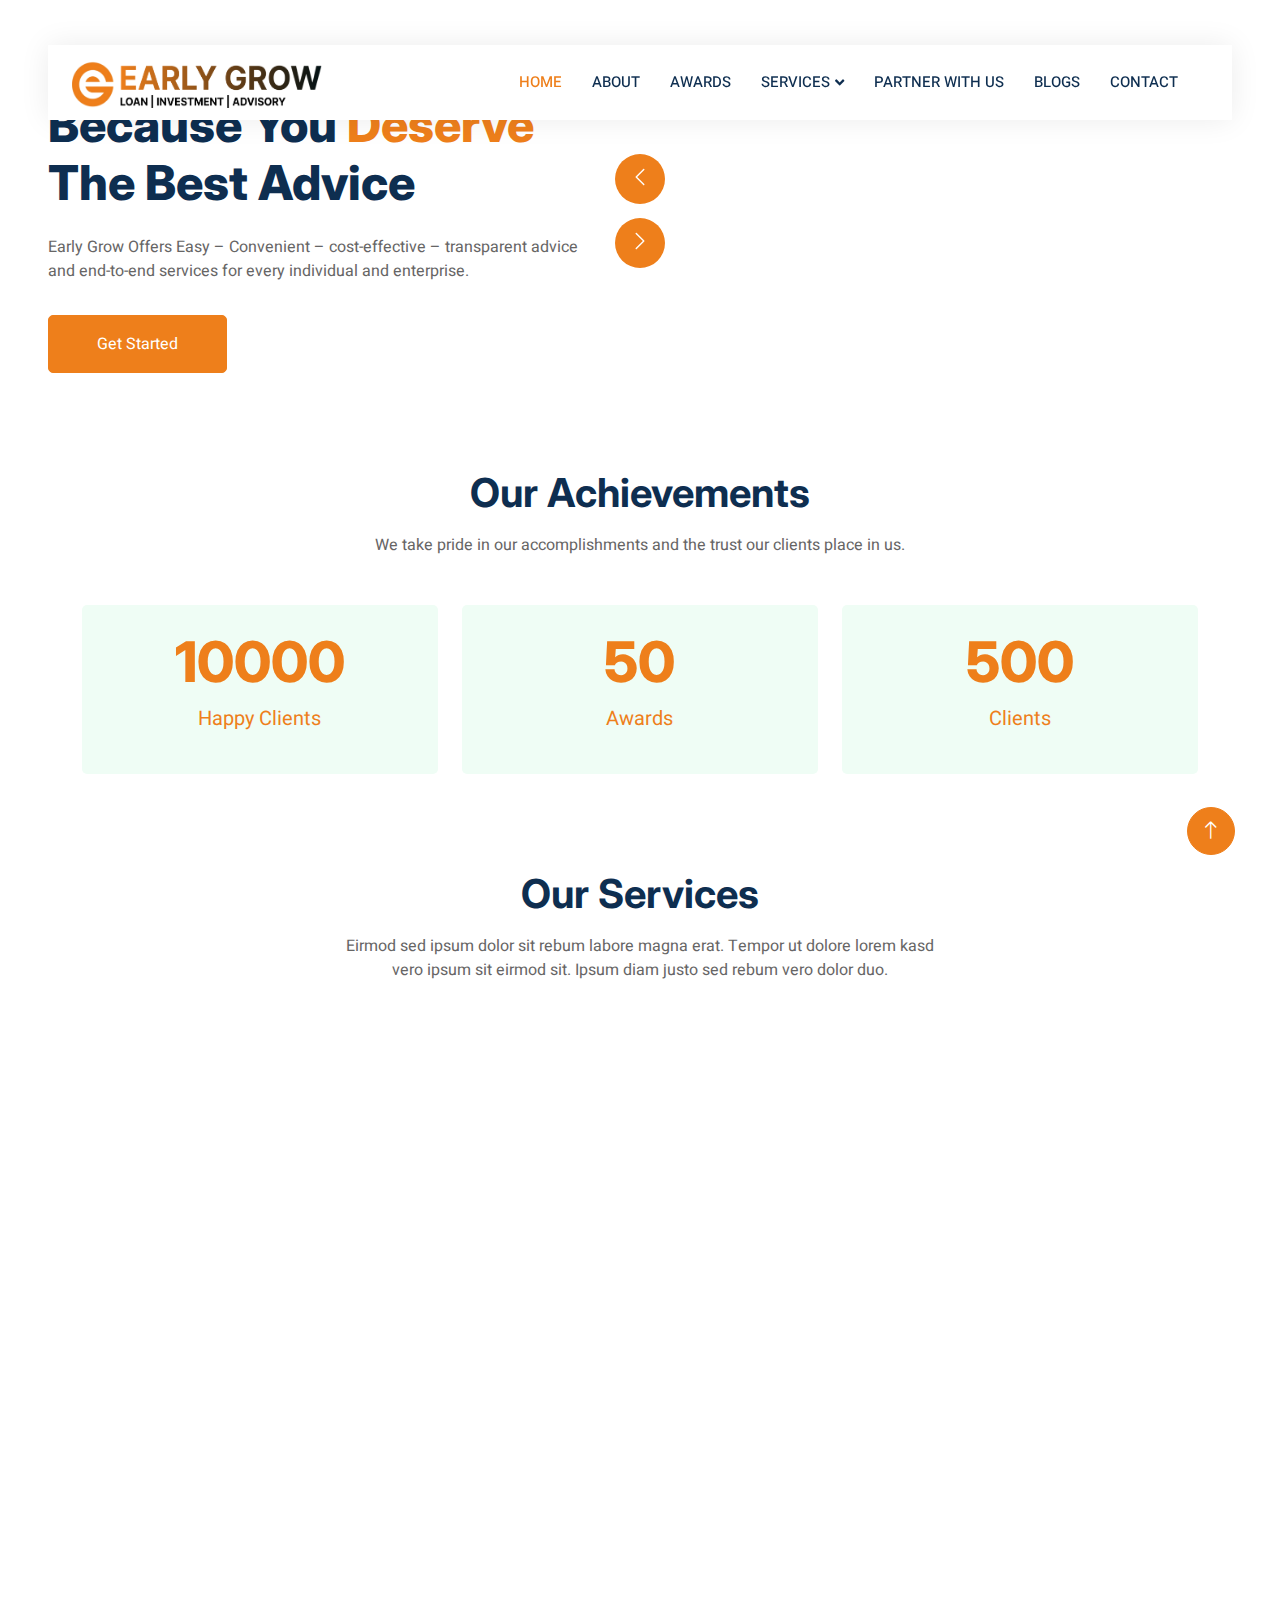
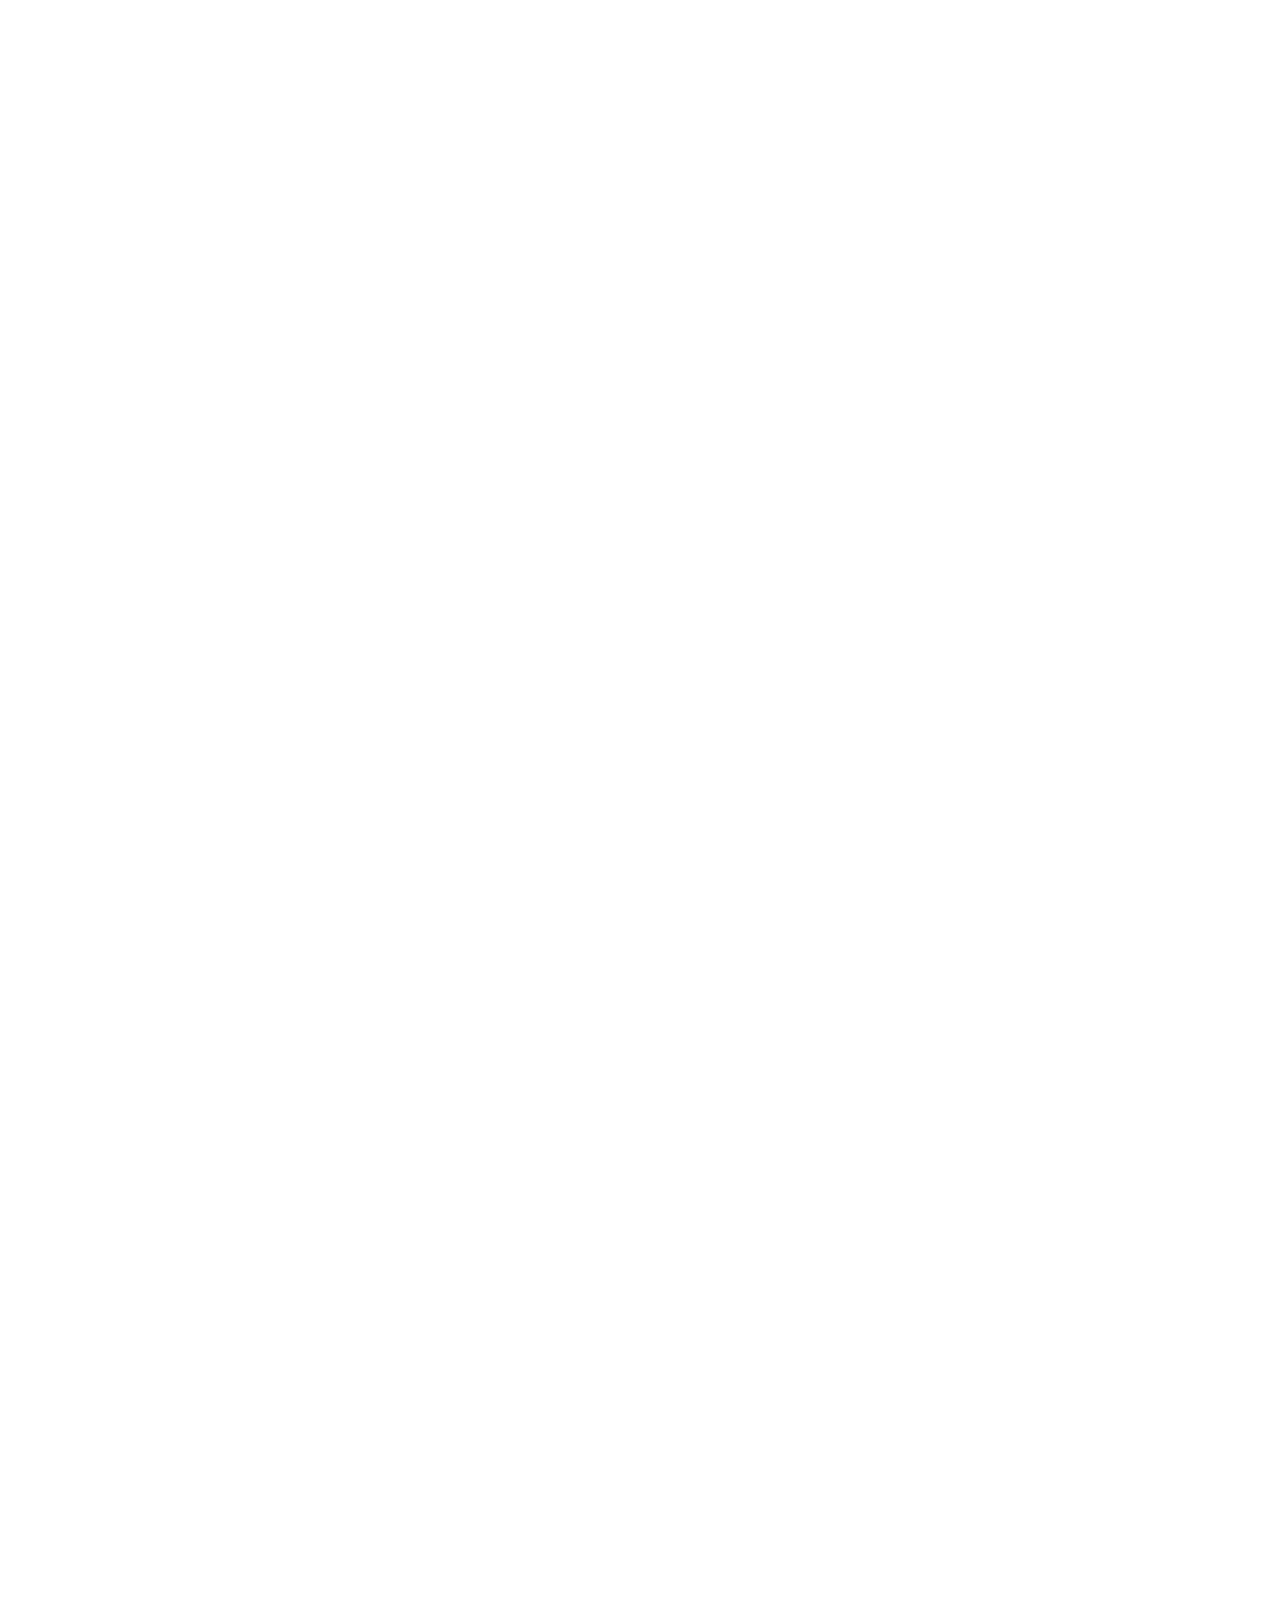
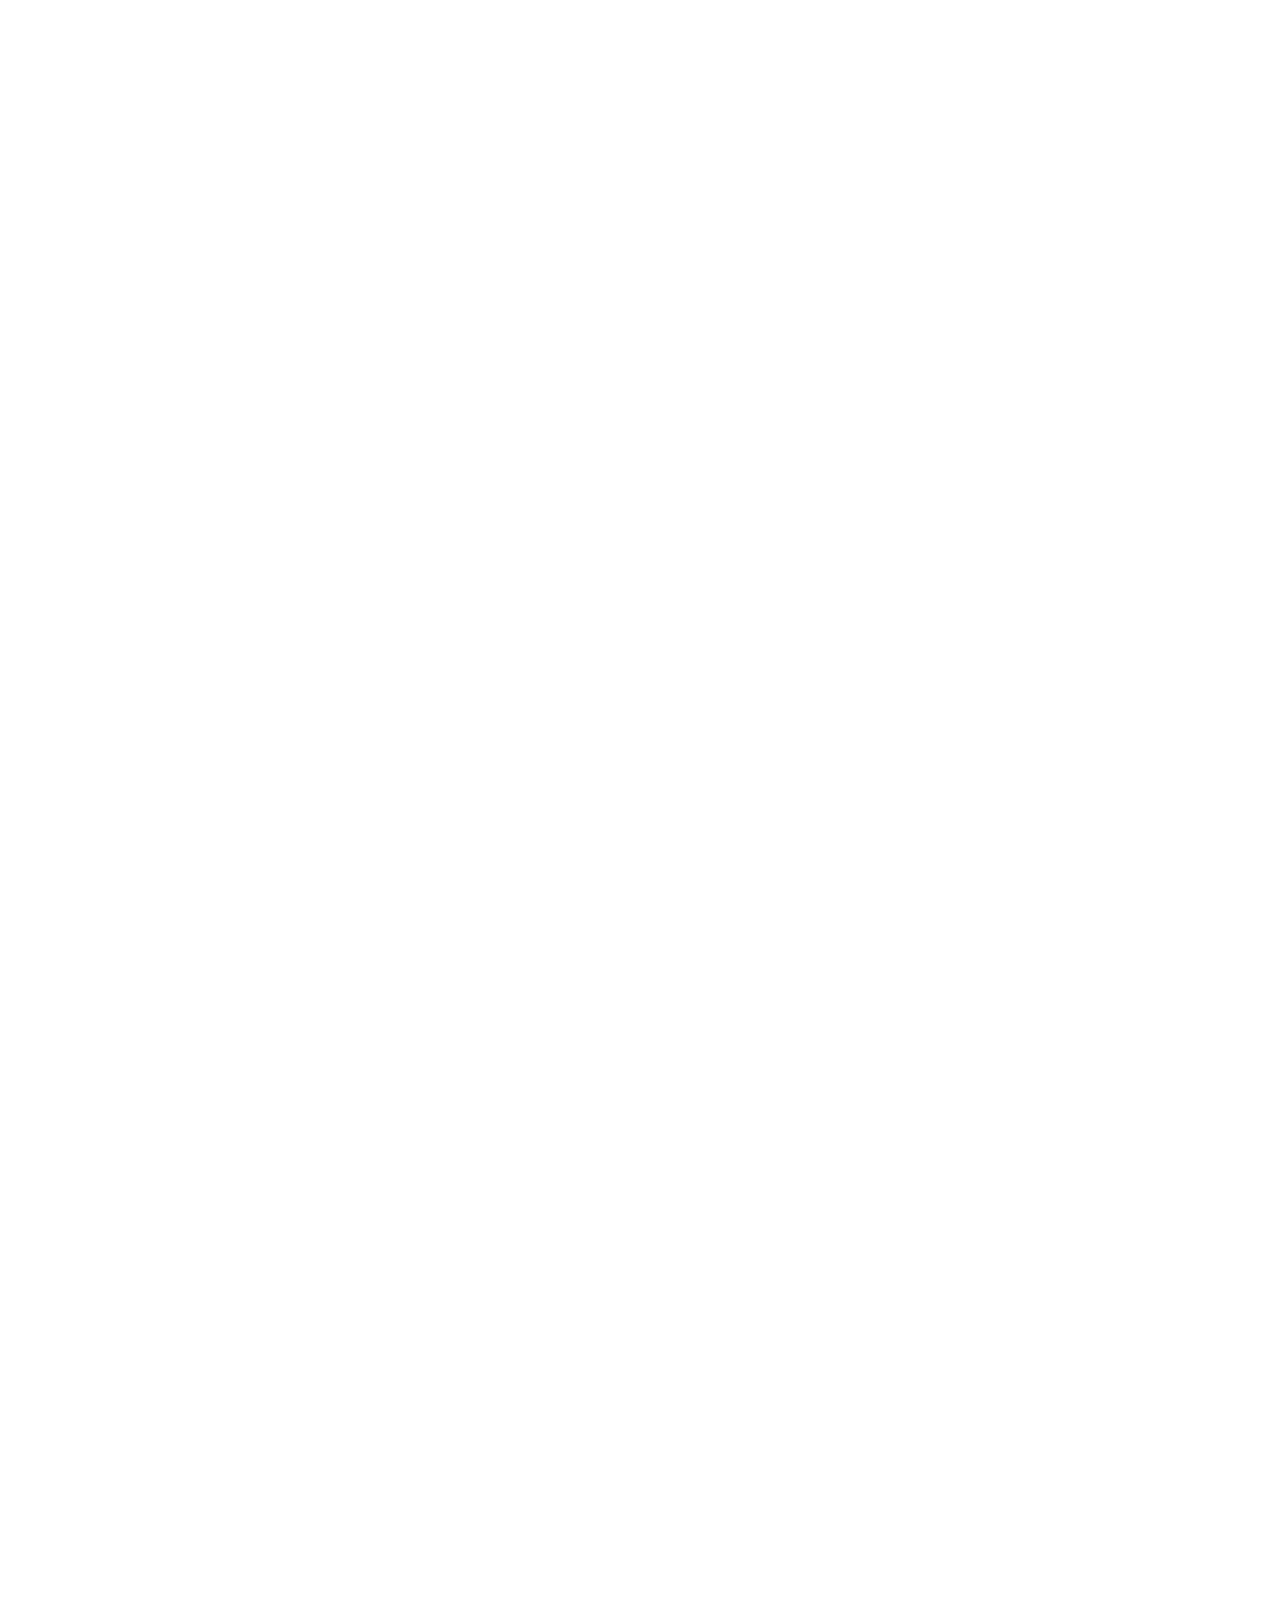
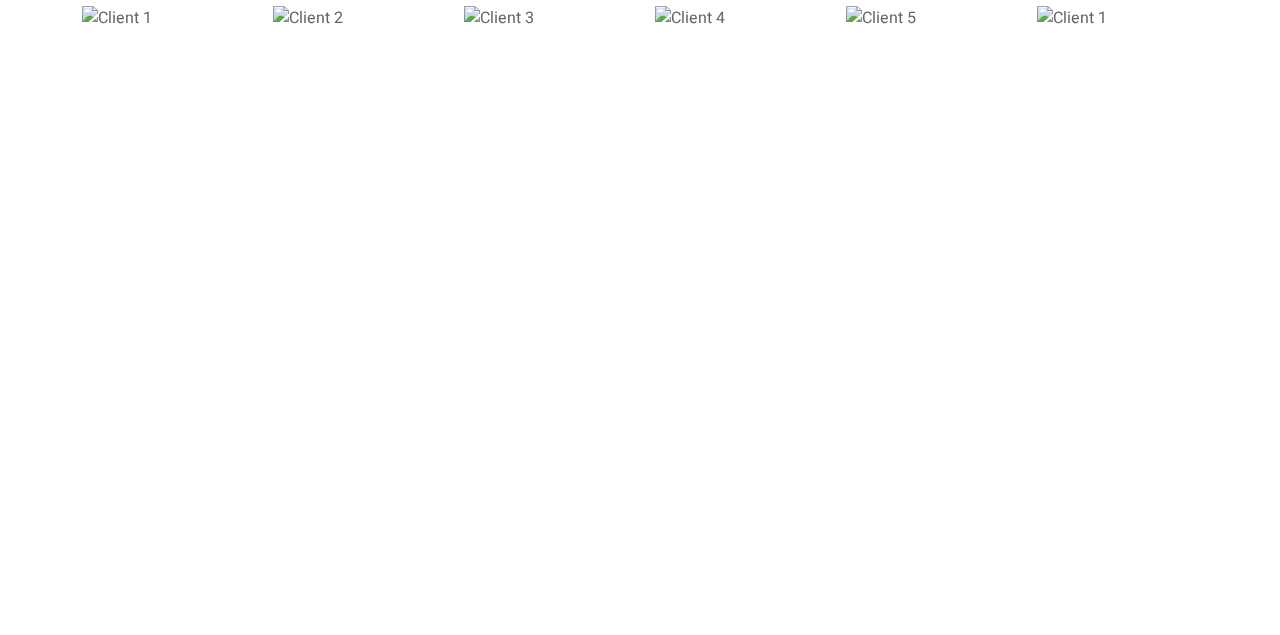
==== commit 90c58401: "images updated" ====
--- a/index.html
+++ b/index.html
@@ -92,10 +92,13 @@
                 <div class="col-md-6 animated fadeIn">
                     <div class="owl-carousel header-carousel">
                         <div class="owl-carousel-item">
-                            <img class="img-fluid" src="img/carousel-1.jpg" alt="">
+                            <img class="img-fluid" src="img/Frame 1437254648.png" alt="">
                         </div>
                         <div class="owl-carousel-item">
-                            <img class="img-fluid" src="img/carousel-2.jpg" alt="">
+                            <img class="img-fluid" src="img/Frame 1437254649.png" alt="">
+                        </div>
+                        <div class="owl-carousel-item">
+                            <img class="img-fluid" src="img/Frame 1437254650 (1).png" alt="">
                         </div>
                     </div>
                 </div>
@@ -291,7 +294,7 @@
                 <div class="row g-5 align-items-center">
                     <div class="col-lg-6 wow fadeIn" data-wow-delay="0.1s">
                         <div class="about-img position-relative overflow-hidden p-5 pe-0">
-                            <img class="img-fluid w-100" src="img/about.jpg">
+                            <img class="img-fluid w-100" src="img/Frame 1437254650 (1).png">
                         </div>
                     </div>
                     <div class="col-lg-6 wow fadeIn" data-wow-delay="0.5s">
